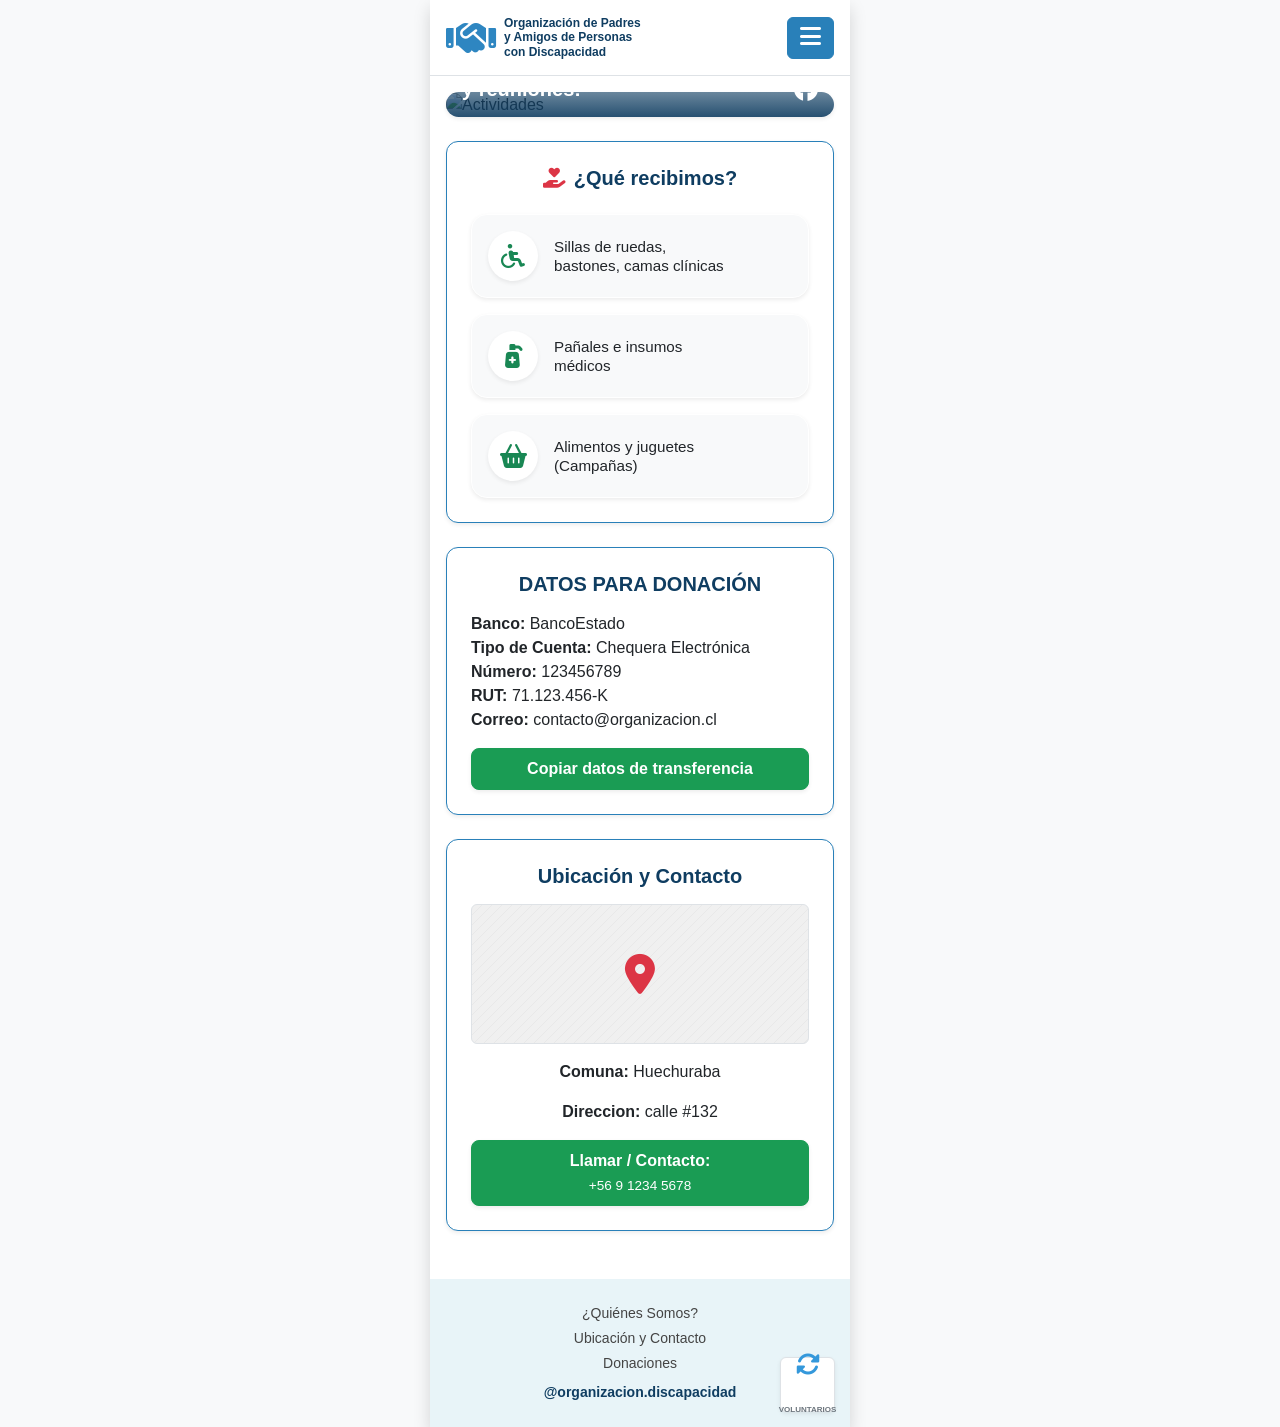
==== Frontend/index.html @ a34d1377 "Estructura base del proyecto: carpetas Frontend y Backend" ====
<!DOCTYPE html>
<html lang="es">
<head>
    <meta charset="UTF-8">
    <meta name="viewport" content="width=device-width, initial-scale=1.0">
    <title>Organización Discapacidad</title>
    <!-- Bootstrap 5 -->
    <link href="https://cdn.jsdelivr.net/npm/bootstrap@5.3.0/dist/css/bootstrap.min.css" rel="stylesheet">
    <!-- FontAwesome para los íconos -->
    <link rel="stylesheet" href="https://cdnjs.cloudflare.com/ajax/libs/font-awesome/6.4.0/css/all.min.css">
    <link rel="stylesheet" href="style.css">
</head>
<body class="bg-light">

    <div class="container-sm mobile-wrapper bg-white shadow p-0 min-vh-100 d-flex flex-column">
        
        <!-- CABECERA -->
        <header class="d-flex justify-content-between align-items-center p-3 border-bottom">
            <div class="d-flex align-items-center gap-2">
                <!-- Ícono temporal simulando el logo -->
                <i class="fa-solid fa-handshake fs-1" style="color: #2e86c1;"></i>
                <h1 class="header-title mb-0">
                    Organización de Padres<br>y Amigos de Personas<br>con Discapacidad
                </h1>
            </div>
            <button class="btn btn-primary menu-btn" type="button" data-bs-toggle="offcanvas" data-bs-target="#menuLateral" aria-controls="menuLateral">
                <i class="fa-solid fa-bars fs-4"></i>
            </button>
        </header>

        <main class="flex-grow-1 p-3">
            
            <!-- SECCIÓN FEED (Simulando el plugin de FB) -->
            <div class="feed-card rounded-4 mb-4 position-relative overflow-hidden shadow-sm" id="seccion-feed">
                <img src="https://images.unsplash.com/photo-1582213782179-e0d53f98f2ca?q=80&w=500&auto=format&fit=crop" alt="Actividades" class="w-100 object-fit-cover" style="height: 180px;">
                <div class="feed-overlay position-absolute bottom-0 w-100 p-3 text-white">
                    <h2 class="h5 fw-bold mb-0">¡Nuestras actividades<br>y reuniones!</h2>
                    <i class="fa-brands fa-facebook fs-4 position-absolute bottom-0 end-0 m-3"></i>
                </div>
            </div>

            <!-- SECCIÓN QUÉ RECIBIMOS -->
            <div class="card custom-border mb-4 shadow-sm" id="seccion-recibimos">
                <div class="card-body p-4">
                    <h2 class="h5 text-center fw-bold custom-text-blue mb-4">
                        <i class="fa-solid fa-hand-holding-heart text-danger me-2"></i>¿Qué recibimos?
                    </h2>
                    
                    <!-- Item 1 -->
                    <div class="donation-item bg-light rounded-4 p-3 mb-3 d-flex align-items-center shadow-sm border border-white">
                        <div class="bg-white rounded-circle d-flex justify-content-center align-items-center shadow-sm me-3 flex-shrink-0" style="width: 50px; height: 50px;">
                            <i class="fa-solid fa-wheelchair text-success fs-4"></i>
                        </div>
                        <p class="mb-0 fw-medium text-dark lh-sm" style="font-size: 0.95rem;">Sillas de ruedas,<br>bastones, camas clínicas</p>
                    </div>
                    
                    <!-- Item 2 -->
                    <div class="donation-item bg-light rounded-4 p-3 mb-3 d-flex align-items-center shadow-sm border border-white">
                        <div class="bg-white rounded-circle d-flex justify-content-center align-items-center shadow-sm me-3 flex-shrink-0" style="width: 50px; height: 50px;">
                            <i class="fa-solid fa-pump-medical text-success fs-4"></i>
                        </div>
                        <p class="mb-0 fw-medium text-dark lh-sm" style="font-size: 0.95rem;">Pañales e insumos<br>médicos</p>
                    </div>
                    
                    <!-- Item 3 -->
                    <div class="donation-item bg-light rounded-4 p-3 d-flex align-items-center shadow-sm border border-white">
                        <div class="bg-white rounded-circle d-flex justify-content-center align-items-center shadow-sm me-3 flex-shrink-0" style="width: 50px; height: 50px;">
                            <i class="fa-solid fa-basket-shopping text-success fs-4"></i>
                        </div>
                        <p class="mb-0 fw-medium text-dark lh-sm" style="font-size: 0.95rem;">Alimentos y juguetes<br>(Campañas)</p>
                    </div>
                </div>
            </div>
            
            <!-- SECCIÓN DATOS PARA DONACIÓN -->
            <div class="card custom-border mb-4 shadow-sm" id="seccion-donacion">
                <div class="card-body p-4">
                    <h2 class="h5 text-center fw-bold custom-text-blue mb-3">DATOS PARA DONACIÓN</h2>
                    <p class="mb-0"><strong>Banco:</strong> BancoEstado</p>
                    <p class="mb-0"><strong>Tipo de Cuenta:</strong> Chequera Electrónica</p>
                    <p class="mb-0"><strong>Número:</strong> 123456789</p>
                    <p class="mb-0"><strong>RUT:</strong> 71.123.456-K</p>
                    <p class="mb-3"><strong>Correo:</strong> contacto@organizacion.cl</p>
                    
                    <button class="btn btn-success w-100 fw-bold rounded-3 shadow-sm py-2">
                        Copiar datos de transferencia<br>
                    </button>
                </div>
            </div>

            <!-- SECCIÓN UBICACIÓN -->
            <div class="card custom-border mb-2 shadow-sm" id="seccion-ubicacion">
                <div class="card-body p-4 text-center">
                    <h2 class="h5 fw-bold custom-text-blue mb-3">Ubicación y Contacto</h2>
                    <!-- Placeholder del Mapa -->
                    <div class="map-container mb-3 position-relative bg-light rounded overflow-hidden border">
                        <i class="fa-solid fa-location-dot text-danger position-absolute top-50 start-50 translate-middle fs-1"></i>
                    </div>
                    <p class="mb-3"><strong>Comuna:</strong> Huechuraba</p>
                    <p class="mb-3"> <strong>Direccion:</strong> calle #132</p>
                    
                    <a href="tel:+56912345678" class="btn btn-success w-100 fw-bold rounded-3 shadow-sm py-2 text-decoration-none text-white">
                        Llamar / Contacto:<br>
                        <span class="fw-normal" style="font-size: 0.85rem;">+56 9 1234 5678</span>
                    </a>
                </div>
            </div>
        </main>

        <!-- FOOTER -->
        <footer class="footer-bg p-4 text-center position-relative mt-4">
            <p class="mb-1 small">¿Quiénes Somos?</p>
            <p class="mb-1 small">Ubicación y Contacto</p>
            <p class="mb-2 small">Donaciones</p>
            <p class="mb-0 fw-bold custom-text-blue small">@organizacion.discapacidad</p>
            
            <!-- Botón de acceso a inventario -->
            <a href="/login" class="admin-access text-decoration-none text-secondary bg-white rounded border shadow-sm" title="Acceso Voluntarios">
                <i class="fa-solid fa-rotate fs-4 mb-1" style="color: #3498db;"></i><br>
                <span style="font-size: 0.5rem; font-weight: bold;">VOLUNTARIOS</span>
            </a>
        </footer>

    </div>

    <!-- Menú Lateral (Offcanvas de Bootstrap) -->
    <div class="offcanvas offcanvas-end" tabindex="-1" id="menuLateral" style="max-width: 300px;">
        <div class="offcanvas-header border-bottom">
            <h5 class="offcanvas-title fw-bold custom-text-blue">Navegación</h5>
            <button type="button" class="btn-close" data-bs-dismiss="offcanvas" aria-label="Cerrar"></button>
        </div>
        <div class="offcanvas-body">
            <div class="list-group list-group-flush fs-5">
                <!-- Agregamos la clase 'enlace-menu' y quitamos el data-bs-dismiss -->
                <a href="#seccion-feed" class="list-group-item list-group-item-action border-0 py-3 enlace-menu">
                    <i class="fa-solid fa-newspaper text-primary me-3"></i>Novedades
                </a>
                <a href="#seccion-recibimos" class="list-group-item list-group-item-action border-0 py-3 enlace-menu">
                    <i class="fa-solid fa-hand-holding-heart text-danger me-3"></i>¿Qué recibimos?
                </a>
                <a href="#seccion-donacion" class="list-group-item list-group-item-action border-0 py-3 enlace-menu">
                    <i class="fa-solid fa-hand-holding-dollar text-success me-3"></i>Donaciones
                </a>
                <a href="#seccion-ubicacion" class="list-group-item list-group-item-action border-0 py-3 enlace-menu">
                    <i class="fa-solid fa-location-dot text-danger me-3"></i>Ubicación y Contacto
                </a>
            </div>
        </div>
    </div>

    <!-- SCRIPT OBLIGATORIO DE BOOTSTRAP -->
    <script src="https://cdn.jsdelivr.net/npm/bootstrap@5.3.0/dist/js/bootstrap.bundle.min.js"></script>

    <!-- Tu script personalizado -->
    <script src="script.js"></script>

</body>
</html>
---- Frontend/style.css ----
html {
    scroll-behavior: smooth;
}

/* Configuración Mobile First */
.mobile-wrapper {
    max-width: 420px; /* Ancho típico de celular */
    margin: 0 auto;
    font-family: 'Segoe UI', Roboto, Helvetica, Arial, sans-serif;
}

/* Colores institucionales según su diseño */
.custom-text-blue { color: #0f3d61; }
.btn-primary { background-color: #2980b9; border-color: #2980b9; }
.btn-success { background-color: #1a9c54; border-color: #1a9c54; }
.btn-success:hover { background-color: #147a42; border-color: #147a42; }

/* Tipografía de la cabecera */
.header-title {
    font-size: 0.75rem;
    font-weight: 700;
    color: #0f3d61;
    line-height: 1.2;
}

/* Bordes curvos azules de las tarjetas */
.custom-border {
    border: 1.5px solid #2980b9;
    border-radius: 12px;
}

/* Sección FEED */
.feed-overlay {
    background: linear-gradient(to top, rgba(15, 61, 97, 0.9) 0%, rgba(15, 61, 97, 0) 100%);
}

/* Placeholder del mapa */
.map-container {
    height: 140px;
    background-image: url('data:image/svg+xml;utf8,<svg xmlns="http://www.w3.org/2000/svg" width="10" height="10"><rect width="10" height="10" fill="%23f0f0f0"/><path d="M0 10 L10 0" stroke="%23e0e0e0" stroke-width="0.5"/></svg>');
}

/* Fondo del footer */
.footer-bg {
    background-color: #e8f4f8; /* Azul muy clarito */
    color: #444;
}

/* Botón flotante para voluntarios en el footer */
.admin-access {
    position: absolute;
    bottom: 15px;
    right: 15px;
    width: 55px;
    height: 55px;
    display: flex;
    flex-direction: column;
    justify-content: center;
    align-items: center;
    transition: transform 0.2s;
}
.admin-access:hover {
    transform: scale(1.05);
}

/* Estilo minimalista e interactivo para la lista de donaciones */
.donation-item {
    transition: transform 0.2s ease, box-shadow 0.2s ease;
}

.donation-item:hover {
    transform: translateY(-3px);
    box-shadow: 0 0.5rem 1rem rgba(0,0,0,0.1) !important;
}
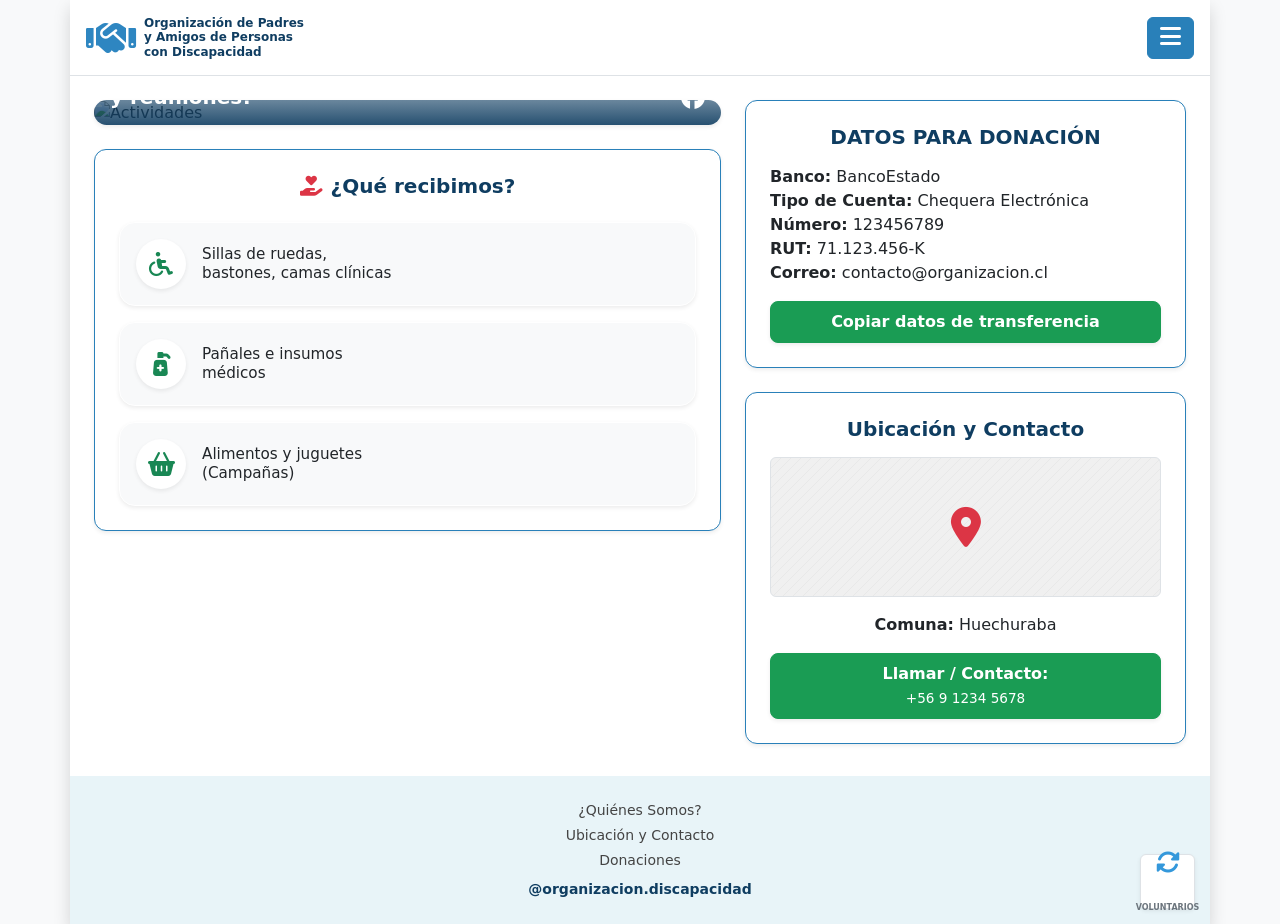
==== commit 5f0e6978: "Vista desde PC" ====
--- a/Frontend/index.html
+++ b/Frontend/index.html
@@ -12,109 +12,119 @@
 </head>
 <body class="bg-light">
 
-    <div class="container-sm mobile-wrapper bg-white shadow p-0 min-vh-100 d-flex flex-column">
+    <!-- Cambiamos "mobile-wrapper" por "desktop-wrapper" para que crezca en PC -->
+    <div class="container desktop-wrapper bg-white shadow p-0 min-vh-100 d-flex flex-column">
         
-        <!-- CABECERA -->
+        <!-- CABECERA ORIGINAL -->
         <header class="d-flex justify-content-between align-items-center p-3 border-bottom">
             <div class="d-flex align-items-center gap-2">
-                <!-- Ícono temporal simulando el logo -->
                 <i class="fa-solid fa-handshake fs-1" style="color: #2e86c1;"></i>
                 <h1 class="header-title mb-0">
                     Organización de Padres<br>y Amigos de Personas<br>con Discapacidad
                 </h1>
             </div>
+            <!-- Menú hamburguesa original -->
             <button class="btn btn-primary menu-btn" type="button" data-bs-toggle="offcanvas" data-bs-target="#menuLateral" aria-controls="menuLateral">
                 <i class="fa-solid fa-bars fs-4"></i>
             </button>
         </header>
 
-        <main class="flex-grow-1 p-3">
+        <main class="flex-grow-1 p-4">
             
-            <!-- SECCIÓN FEED (Simulando el plugin de FB) -->
-            <div class="feed-card rounded-4 mb-4 position-relative overflow-hidden shadow-sm" id="seccion-feed">
-                <img src="https://images.unsplash.com/photo-1582213782179-e0d53f98f2ca?q=80&w=500&auto=format&fit=crop" alt="Actividades" class="w-100 object-fit-cover" style="height: 180px;">
-                <div class="feed-overlay position-absolute bottom-0 w-100 p-3 text-white">
-                    <h2 class="h5 fw-bold mb-0">¡Nuestras actividades<br>y reuniones!</h2>
-                    <i class="fa-brands fa-facebook fs-4 position-absolute bottom-0 end-0 m-3"></i>
-                </div>
-            </div>
+            <!-- GRILLA RESPONSIVA: En PC se divide, en celular se apila -->
+            <div class="row g-4">
+                
+                <!-- COLUMNA IZQUIERDA (Ocupa más espacio en PC) -->
+                <div class="col-lg-7">
+                    
+                    <!-- SECCIÓN FEED ORIGINAL -->
+                    <div class="feed-card rounded-4 mb-4 position-relative overflow-hidden shadow-sm" id="seccion-feed">
+                        <!-- Imagen un poco más alta para PC -->
+                        <img src="https://images.unsplash.com/photo-1582213782179-e0d53f98f2ca?q=80&w=800&auto=format&fit=crop" alt="Actividades" class="w-100 object-fit-cover" style="height: 250px;">
+                        <div class="feed-overlay position-absolute bottom-0 w-100 p-3 text-white">
+                            <h2 class="h5 fw-bold mb-0">¡Nuestras actividades<br>y reuniones!</h2>
+                            <i class="fa-brands fa-facebook fs-4 position-absolute bottom-0 end-0 m-3"></i>
+                        </div>
+                    </div>
 
-            <!-- SECCIÓN QUÉ RECIBIMOS -->
-            <div class="card custom-border mb-4 shadow-sm" id="seccion-recibimos">
-                <div class="card-body p-4">
-                    <h2 class="h5 text-center fw-bold custom-text-blue mb-4">
-                        <i class="fa-solid fa-hand-holding-heart text-danger me-2"></i>¿Qué recibimos?
-                    </h2>
+                    <!-- SECCIÓN QUÉ RECIBIMOS ORIGINAL -->
+                    <div class="card custom-border mb-4 shadow-sm" id="seccion-recibimos">
+                        <div class="card-body p-4">
+                            <h2 class="h5 text-center fw-bold custom-text-blue mb-4">
+                                <i class="fa-solid fa-hand-holding-heart text-danger me-2"></i>¿Qué recibimos?
+                            </h2>
+                            
+                            <!-- Items originales -->
+                            <div class="donation-item bg-light rounded-4 p-3 mb-3 d-flex align-items-center shadow-sm border border-white">
+                                <div class="bg-white rounded-circle d-flex justify-content-center align-items-center shadow-sm me-3 flex-shrink-0" style="width: 50px; height: 50px;">
+                                    <i class="fa-solid fa-wheelchair text-success fs-4"></i>
+                                </div>
+                                <p class="mb-0 fw-medium text-dark lh-sm" style="font-size: 0.95rem;">Sillas de ruedas,<br>bastones, camas clínicas</p>
+                            </div>
+                            
+                            <div class="donation-item bg-light rounded-4 p-3 mb-3 d-flex align-items-center shadow-sm border border-white">
+                                <div class="bg-white rounded-circle d-flex justify-content-center align-items-center shadow-sm me-3 flex-shrink-0" style="width: 50px; height: 50px;">
+                                    <i class="fa-solid fa-pump-medical text-success fs-4"></i>
+                                </div>
+                                <p class="mb-0 fw-medium text-dark lh-sm" style="font-size: 0.95rem;">Pañales e insumos<br>médicos</p>
+                            </div>
+                            
+                            <div class="donation-item bg-light rounded-4 p-3 d-flex align-items-center shadow-sm border border-white">
+                                <div class="bg-white rounded-circle d-flex justify-content-center align-items-center shadow-sm me-3 flex-shrink-0" style="width: 50px; height: 50px;">
+                                    <i class="fa-solid fa-basket-shopping text-success fs-4"></i>
+                                </div>
+                                <p class="mb-0 fw-medium text-dark lh-sm" style="font-size: 0.95rem;">Alimentos y juguetes<br>(Campañas)</p>
+                            </div>
+                        </div>
+                    </div>
+                </div> <!-- FIN COLUMNA IZQUIERDA -->
+
+                <!-- COLUMNA DERECHA (Ocupa menos espacio en PC) -->
+                <div class="col-lg-5">
                     
-                    <!-- Item 1 -->
-                    <div class="donation-item bg-light rounded-4 p-3 mb-3 d-flex align-items-center shadow-sm border border-white">
-                        <div class="bg-white rounded-circle d-flex justify-content-center align-items-center shadow-sm me-3 flex-shrink-0" style="width: 50px; height: 50px;">
-                            <i class="fa-solid fa-wheelchair text-success fs-4"></i>
+                    <!-- SECCIÓN DATOS PARA DONACIÓN ORIGINAL -->
+                    <div class="card custom-border mb-4 shadow-sm" id="seccion-donacion">
+                        <div class="card-body p-4">
+                            <h2 class="h5 text-center fw-bold custom-text-blue mb-3">DATOS PARA DONACIÓN</h2>
+                            <p class="mb-0"><strong>Banco:</strong> BancoEstado</p>
+                            <p class="mb-0"><strong>Tipo de Cuenta:</strong> Chequera Electrónica</p>
+                            <p class="mb-0"><strong>Número:</strong> 123456789</p>
+                            <p class="mb-0"><strong>RUT:</strong> 71.123.456-K</p>
+                            <p class="mb-3"><strong>Correo:</strong> contacto@organizacion.cl</p>
+                            
+                            <button class="btn btn-success w-100 fw-bold rounded-3 shadow-sm py-2">
+                                Copiar datos de transferencia<br>
+                            </button>
                         </div>
-                        <p class="mb-0 fw-medium text-dark lh-sm" style="font-size: 0.95rem;">Sillas de ruedas,<br>bastones, camas clínicas</p>
                     </div>
-                    
-                    <!-- Item 2 -->
-                    <div class="donation-item bg-light rounded-4 p-3 mb-3 d-flex align-items-center shadow-sm border border-white">
-                        <div class="bg-white rounded-circle d-flex justify-content-center align-items-center shadow-sm me-3 flex-shrink-0" style="width: 50px; height: 50px;">
-                            <i class="fa-solid fa-pump-medical text-success fs-4"></i>
+
+                    <!-- SECCIÓN UBICACIÓN ORIGINAL -->
+                    <div class="card custom-border mb-2 shadow-sm" id="seccion-ubicacion">
+                        <div class="card-body p-4 text-center">
+                            <h2 class="h5 fw-bold custom-text-blue mb-3">Ubicación y Contacto</h2>
+                            <div class="map-container mb-3 position-relative bg-light rounded overflow-hidden border">
+                                <i class="fa-solid fa-location-dot text-danger position-absolute top-50 start-50 translate-middle fs-1"></i>
+                            </div>
+                            <p class="mb-3"><strong>Comuna:</strong> Huechuraba</p>
+                            
+                            <a href="tel:+56912345678" class="btn btn-success w-100 fw-bold rounded-3 shadow-sm py-2 text-decoration-none text-white">
+                                Llamar / Contacto:<br>
+                                <span class="fw-normal" style="font-size: 0.85rem;">+56 9 1234 5678</span>
+                            </a>
                         </div>
-                        <p class="mb-0 fw-medium text-dark lh-sm" style="font-size: 0.95rem;">Pañales e insumos<br>médicos</p>
                     </div>
-                    
-                    <!-- Item 3 -->
-                    <div class="donation-item bg-light rounded-4 p-3 d-flex align-items-center shadow-sm border border-white">
-                        <div class="bg-white rounded-circle d-flex justify-content-center align-items-center shadow-sm me-3 flex-shrink-0" style="width: 50px; height: 50px;">
-                            <i class="fa-solid fa-basket-shopping text-success fs-4"></i>
-                        </div>
-                        <p class="mb-0 fw-medium text-dark lh-sm" style="font-size: 0.95rem;">Alimentos y juguetes<br>(Campañas)</p>
-                    </div>
-                </div>
-            </div>
-            
-            <!-- SECCIÓN DATOS PARA DONACIÓN -->
-            <div class="card custom-border mb-4 shadow-sm" id="seccion-donacion">
-                <div class="card-body p-4">
-                    <h2 class="h5 text-center fw-bold custom-text-blue mb-3">DATOS PARA DONACIÓN</h2>
-                    <p class="mb-0"><strong>Banco:</strong> BancoEstado</p>
-                    <p class="mb-0"><strong>Tipo de Cuenta:</strong> Chequera Electrónica</p>
-                    <p class="mb-0"><strong>Número:</strong> 123456789</p>
-                    <p class="mb-0"><strong>RUT:</strong> 71.123.456-K</p>
-                    <p class="mb-3"><strong>Correo:</strong> contacto@organizacion.cl</p>
-                    
-                    <button class="btn btn-success w-100 fw-bold rounded-3 shadow-sm py-2">
-                        Copiar datos de transferencia<br>
-                    </button>
-                </div>
-            </div>
+                </div> <!-- FIN COLUMNA DERECHA -->
 
-            <!-- SECCIÓN UBICACIÓN -->
-            <div class="card custom-border mb-2 shadow-sm" id="seccion-ubicacion">
-                <div class="card-body p-4 text-center">
-                    <h2 class="h5 fw-bold custom-text-blue mb-3">Ubicación y Contacto</h2>
-                    <!-- Placeholder del Mapa -->
-                    <div class="map-container mb-3 position-relative bg-light rounded overflow-hidden border">
-                        <i class="fa-solid fa-location-dot text-danger position-absolute top-50 start-50 translate-middle fs-1"></i>
-                    </div>
-                    <p class="mb-3"><strong>Comuna:</strong> Huechuraba</p>
-                    <p class="mb-3"> <strong>Direccion:</strong> calle #132</p>
-                    
-                    <a href="tel:+56912345678" class="btn btn-success w-100 fw-bold rounded-3 shadow-sm py-2 text-decoration-none text-white">
-                        Llamar / Contacto:<br>
-                        <span class="fw-normal" style="font-size: 0.85rem;">+56 9 1234 5678</span>
-                    </a>
-                </div>
-            </div>
+            </div> <!-- FIN GRILLA -->
         </main>
 
-        <!-- FOOTER -->
-        <footer class="footer-bg p-4 text-center position-relative mt-4">
+        <!-- FOOTER ORIGINAL -->
+        <footer class="footer-bg p-4 text-center position-relative mt-auto">
             <p class="mb-1 small">¿Quiénes Somos?</p>
             <p class="mb-1 small">Ubicación y Contacto</p>
             <p class="mb-2 small">Donaciones</p>
             <p class="mb-0 fw-bold custom-text-blue small">@organizacion.discapacidad</p>
             
-            <!-- Botón de acceso a inventario -->
             <a href="/login" class="admin-access text-decoration-none text-secondary bg-white rounded border shadow-sm" title="Acceso Voluntarios">
                 <i class="fa-solid fa-rotate fs-4 mb-1" style="color: #3498db;"></i><br>
                 <span style="font-size: 0.5rem; font-weight: bold;">VOLUNTARIOS</span>
@@ -123,7 +133,7 @@
 
     </div>
 
-    <!-- Menú Lateral (Offcanvas de Bootstrap) -->
+    <!-- Menú Lateral Original (Offcanvas) -->
     <div class="offcanvas offcanvas-end" tabindex="-1" id="menuLateral" style="max-width: 300px;">
         <div class="offcanvas-header border-bottom">
             <h5 class="offcanvas-title fw-bold custom-text-blue">Navegación</h5>
@@ -131,7 +141,6 @@
         </div>
         <div class="offcanvas-body">
             <div class="list-group list-group-flush fs-5">
-                <!-- Agregamos la clase 'enlace-menu' y quitamos el data-bs-dismiss -->
                 <a href="#seccion-feed" class="list-group-item list-group-item-action border-0 py-3 enlace-menu">
                     <i class="fa-solid fa-newspaper text-primary me-3"></i>Novedades
                 </a>
@@ -150,8 +159,6 @@
 
     <!-- SCRIPT OBLIGATORIO DE BOOTSTRAP -->
     <script src="https://cdn.jsdelivr.net/npm/bootstrap@5.3.0/dist/js/bootstrap.bundle.min.js"></script>
-
-    <!-- Tu script personalizado -->
     <script src="script.js"></script>
 
 </body>
--- a/Frontend/style.css
+++ b/Frontend/style.css
@@ -2,12 +2,6 @@
     scroll-behavior: smooth;
 }
 
-/* Configuración Mobile First */
-.mobile-wrapper {
-    max-width: 420px; /* Ancho típico de celular */
-    margin: 0 auto;
-    font-family: 'Segoe UI', Roboto, Helvetica, Arial, sans-serif;
-}
 
 /* Colores institucionales según su diseño */
 .custom-text-blue { color: #0f3d61; }
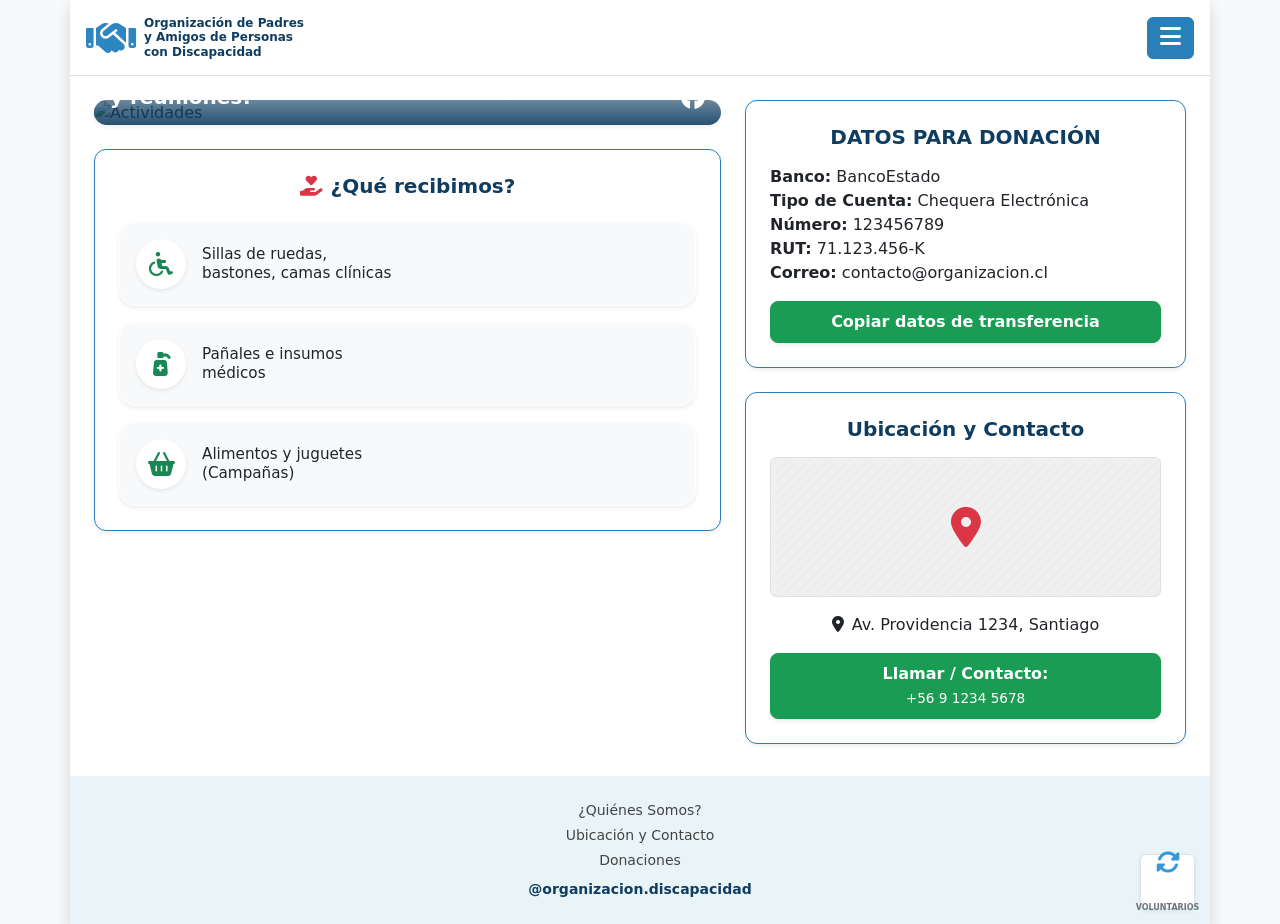
==== commit 132e3f51: "Cambio estilo en direccion" ====
--- a/Frontend/index.html
+++ b/Frontend/index.html
@@ -105,7 +105,7 @@
                             <div class="map-container mb-3 position-relative bg-light rounded overflow-hidden border">
                                 <i class="fa-solid fa-location-dot text-danger position-absolute top-50 start-50 translate-middle fs-1"></i>
                             </div>
-                            <p class="mb-3"><strong>Comuna:</strong> Huechuraba</p>
+                            <p class="mb-3"><i class="fa-solid fa-location-dot me-2"></i>Av. Providencia 1234, Santiago</p>
                             
                             <a href="tel:+56912345678" class="btn btn-success w-100 fw-bold rounded-3 shadow-sm py-2 text-decoration-none text-white">
                                 Llamar / Contacto:<br>
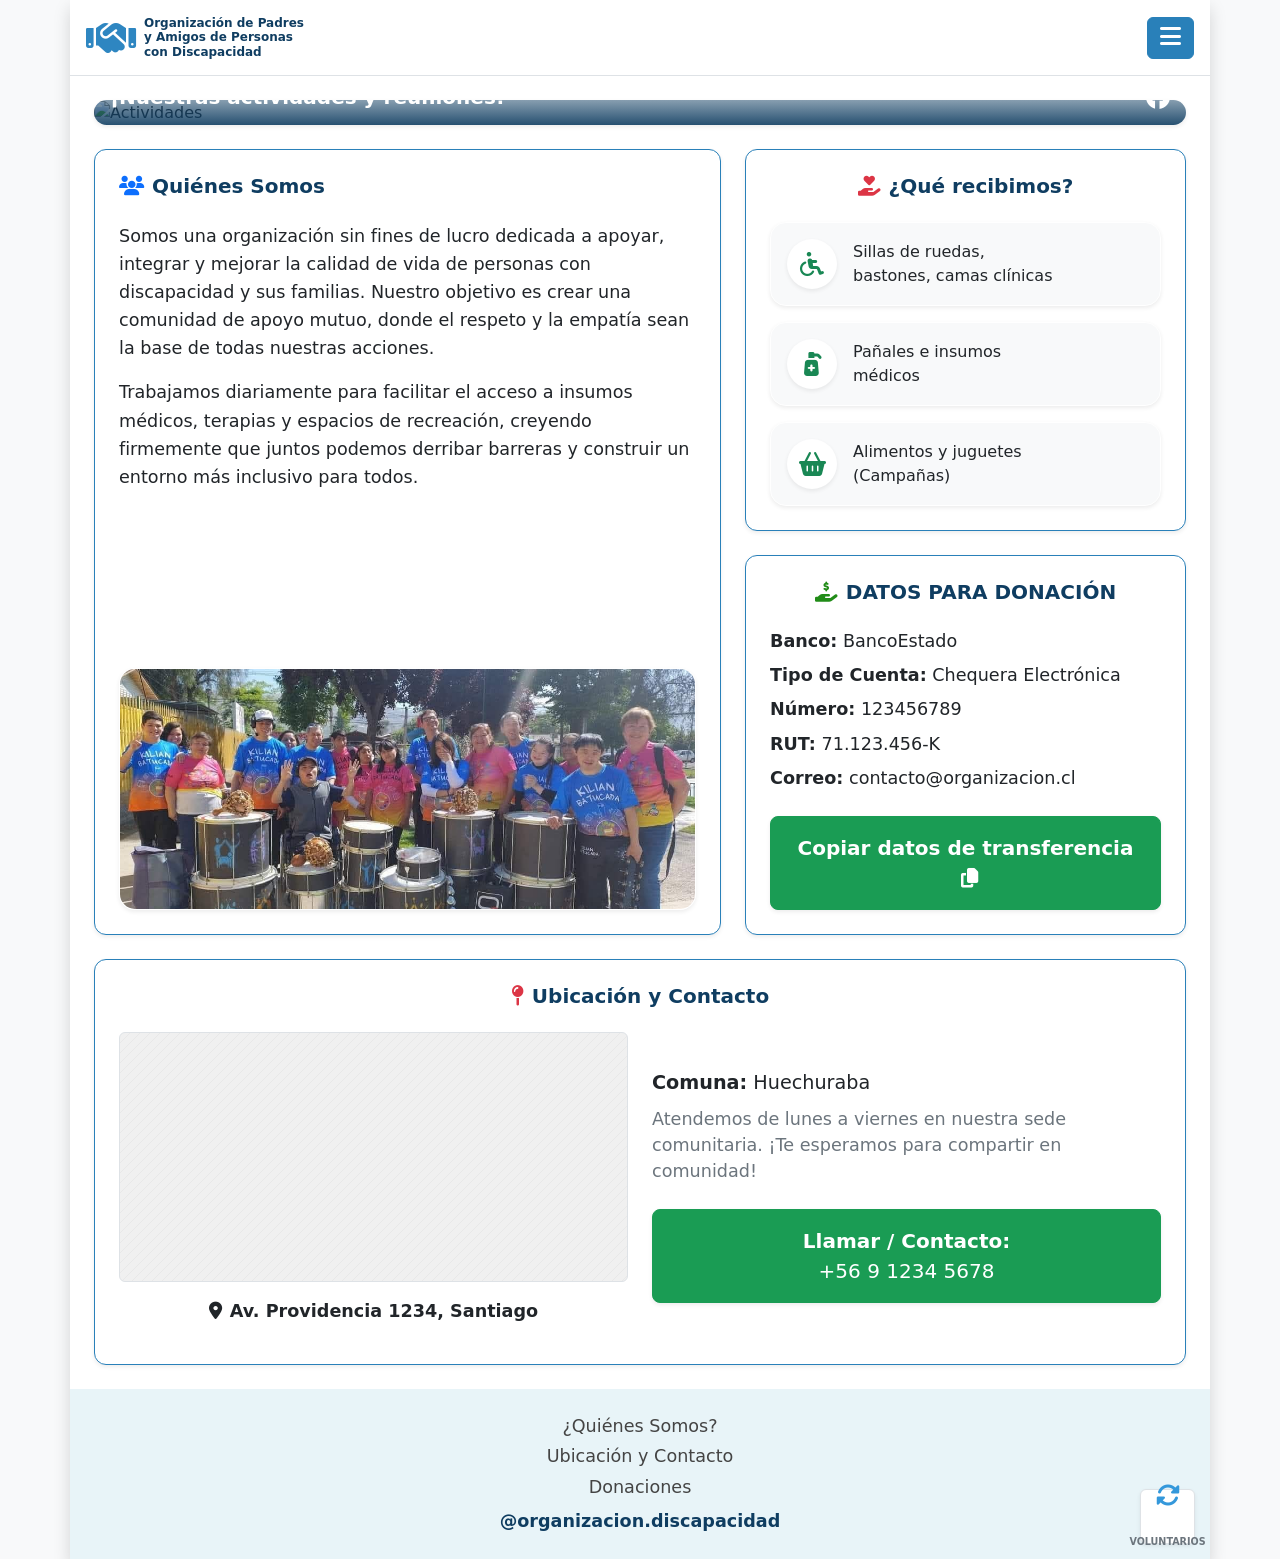
==== commit 1b8887fd: "Reorganizacion de landing, mapa y seccion quienes somos" ====
--- a/Frontend/index.html
+++ b/Frontend/index.html
@@ -6,14 +6,14 @@
     <title>Organización Discapacidad</title>
     <!-- Bootstrap 5 -->
     <link href="https://cdn.jsdelivr.net/npm/bootstrap@5.3.0/dist/css/bootstrap.min.css" rel="stylesheet">
-    <!-- FontAwesome para los íconos -->
+    <!-- FontAwesome -->
     <link rel="stylesheet" href="https://cdnjs.cloudflare.com/ajax/libs/font-awesome/6.4.0/css/all.min.css">
     <link rel="stylesheet" href="style.css">
 </head>
 <body class="bg-light">
 
-    <!-- Cambiamos "mobile-wrapper" por "desktop-wrapper" para que crezca en PC -->
-    <div class="container desktop-wrapper bg-white shadow p-0 min-vh-100 d-flex flex-column">
+    <!-- Contenedor principal sin restricciones de zoom extrañas -->
+    <div class="container bg-white shadow p-0 min-vh-100 d-flex flex-column">
         
         <!-- CABECERA ORIGINAL -->
         <header class="d-flex justify-content-between align-items-center p-3 border-bottom">
@@ -23,143 +23,168 @@
                     Organización de Padres<br>y Amigos de Personas<br>con Discapacidad
                 </h1>
             </div>
-            <!-- Menú hamburguesa original -->
-            <button class="btn btn-primary menu-btn" type="button" data-bs-toggle="offcanvas" data-bs-target="#menuLateral" aria-controls="menuLateral">
+            <button class="btn btn-primary menu-btn" type="button" data-bs-toggle="offcanvas" data-bs-target="#menuLateral">
                 <i class="fa-solid fa-bars fs-4"></i>
             </button>
         </header>
 
         <main class="flex-grow-1 p-4">
-            
-            <!-- GRILLA RESPONSIVA: En PC se divide, en celular se apila -->
+            <!-- INICIO DE LA NUEVA GRILLA -->
             <div class="row g-4">
                 
-                <!-- COLUMNA IZQUIERDA (Ocupa más espacio en PC) -->
-                <div class="col-lg-7">
-                    
-                    <!-- SECCIÓN FEED ORIGINAL -->
-                    <div class="feed-card rounded-4 mb-4 position-relative overflow-hidden shadow-sm" id="seccion-feed">
-                        <!-- Imagen un poco más alta para PC -->
-                        <img src="https://images.unsplash.com/photo-1582213782179-e0d53f98f2ca?q=80&w=800&auto=format&fit=crop" alt="Actividades" class="w-100 object-fit-cover" style="height: 250px;">
+                <!-- 1. NOTICIAS (Arriba, ancho completo: 12 columnas) -->
+                <div class="col-12">
+                    <div class="feed-card rounded-4 position-relative overflow-hidden shadow-sm" id="seccion-feed">
+                        <img src="https://images.unsplash.com/photo-1582213782179-e0d53f98f2ca?q=80&w=1200&auto=format&fit=crop" alt="Actividades" class="w-100 object-fit-cover" style="height: 300px;">
                         <div class="feed-overlay position-absolute bottom-0 w-100 p-3 text-white">
-                            <h2 class="h5 fw-bold mb-0">¡Nuestras actividades<br>y reuniones!</h2>
+                            <h2 class="h5 fw-bold mb-0">¡Nuestras actividades y reuniones!</h2>
                             <i class="fa-brands fa-facebook fs-4 position-absolute bottom-0 end-0 m-3"></i>
                         </div>
                     </div>
+                </div>
 
-                    <!-- SECCIÓN QUÉ RECIBIMOS ORIGINAL -->
-                    <div class="card custom-border mb-4 shadow-sm" id="seccion-recibimos">
-                        <div class="card-body p-4">
-                            <h2 class="h5 text-center fw-bold custom-text-blue mb-4">
-                                <i class="fa-solid fa-hand-holding-heart text-danger me-2"></i>¿Qué recibimos?
+                <!-- 2. QUIÉNES SOMOS (Izquierda: 7 columnas) -->
+                <div class="col-lg-7">
+                    <div class="card custom-border shadow-sm h-100" id="seccion-quienes-somos">
+                        <div class="card-body p-4 d-flex flex-column">
+                            <h2 class="h5 fw-bold custom-text-blue mb-4">
+                                <i class="fa-solid fa-users text-primary me-2"></i>Quiénes Somos
                             </h2>
+                            <p class="mb-3" style="font-size: 1.1rem; line-height: 1.6;">
+                                Somos una organización sin fines de lucro dedicada a apoyar, integrar y mejorar la calidad de vida de personas con discapacidad y sus familias. Nuestro objetivo es crear una comunidad de apoyo mutuo, donde el respeto y la empatía sean la base de todas nuestras acciones.
+                            </p>
+                            <p class="mb-4" style="font-size: 1.1rem; line-height: 1.6;">
+                                Trabajamos diariamente para facilitar el acceso a insumos médicos, terapias y espacios de recreación, creyendo firmemente que juntos podemos derribar barreras y construir un entorno más inclusivo para todos.
+                            </p>
                             
-                            <!-- Items originales -->
-                            <div class="donation-item bg-light rounded-4 p-3 mb-3 d-flex align-items-center shadow-sm border border-white">
-                                <div class="bg-white rounded-circle d-flex justify-content-center align-items-center shadow-sm me-3 flex-shrink-0" style="width: 50px; height: 50px;">
-                                    <i class="fa-solid fa-wheelchair text-success fs-4"></i>
-                                </div>
-                                <p class="mb-0 fw-medium text-dark lh-sm" style="font-size: 0.95rem;">Sillas de ruedas,<br>bastones, camas clínicas</p>
-                            </div>
-                            
-                            <div class="donation-item bg-light rounded-4 p-3 mb-3 d-flex align-items-center shadow-sm border border-white">
-                                <div class="bg-white rounded-circle d-flex justify-content-center align-items-center shadow-sm me-3 flex-shrink-0" style="width: 50px; height: 50px;">
-                                    <i class="fa-solid fa-pump-medical text-success fs-4"></i>
-                                </div>
-                                <p class="mb-0 fw-medium text-dark lh-sm" style="font-size: 0.95rem;">Pañales e insumos<br>médicos</p>
-                            </div>
-                            
-                            <div class="donation-item bg-light rounded-4 p-3 d-flex align-items-center shadow-sm border border-white">
-                                <div class="bg-white rounded-circle d-flex justify-content-center align-items-center shadow-sm me-3 flex-shrink-0" style="width: 50px; height: 50px;">
-                                    <i class="fa-solid fa-basket-shopping text-success fs-4"></i>
-                                </div>
-                                <p class="mb-0 fw-medium text-dark lh-sm" style="font-size: 0.95rem;">Alimentos y juguetes<br>(Campañas)</p>
+                            <!-- IMAGEN DE RELLENO (Empujada hacia abajo automáticamente) -->
+                            <div class="mt-auto rounded-4 overflow-hidden shadow-sm border border-white">
+                                <img src="img/comunidad.jpg" alt="Nuestra Comunidad" class="w-100 object-fit-cover" style="height: 240px;">
                             </div>
                         </div>
                     </div>
-                </div> <!-- FIN COLUMNA IZQUIERDA -->
+                </div>
 
-                <!-- COLUMNA DERECHA (Ocupa menos espacio en PC) -->
+                <!-- 3. COLUMNA DERECHA (5 columnas): Agrupa Qué Recibimos y Donación -->
                 <div class="col-lg-5">
-                    
-                    <!-- SECCIÓN DATOS PARA DONACIÓN ORIGINAL -->
-                    <div class="card custom-border mb-4 shadow-sm" id="seccion-donacion">
+                    <div class="row g-4">
+                        
+                        <!-- QUÉ RECIBIMOS -->
+                        <div class="col-12">
+                            <div class="card custom-border shadow-sm" id="seccion-recibimos">
+                                <div class="card-body p-4">
+                                    <h2 class="h5 text-center fw-bold custom-text-blue mb-4">
+                                        <i class="fa-solid fa-hand-holding-heart text-danger me-2"></i>¿Qué recibimos?
+                                    </h2>
+                                    <div class="donation-item bg-light rounded-4 p-3 mb-3 d-flex align-items-center shadow-sm border border-white">
+                                        <div class="bg-white rounded-circle d-flex justify-content-center align-items-center shadow-sm me-3 flex-shrink-0" style="width: 50px; height: 50px;">
+                                            <i class="fa-solid fa-wheelchair text-success fs-4"></i>
+                                        </div>
+                                        <p class="mb-0 fw-medium text-dark">Sillas de ruedas,<br>bastones, camas clínicas</p>
+                                    </div>
+                                    <div class="donation-item bg-light rounded-4 p-3 mb-3 d-flex align-items-center shadow-sm border border-white">
+                                        <div class="bg-white rounded-circle d-flex justify-content-center align-items-center shadow-sm me-3 flex-shrink-0" style="width: 50px; height: 50px;">
+                                            <i class="fa-solid fa-pump-medical text-success fs-4"></i>
+                                        </div>
+                                        <p class="mb-0 fw-medium text-dark">Pañales e insumos<br>médicos</p>
+                                    </div>
+                                    <div class="donation-item bg-light rounded-4 p-3 d-flex align-items-center shadow-sm border border-white">
+                                        <div class="bg-white rounded-circle d-flex justify-content-center align-items-center shadow-sm me-3 flex-shrink-0" style="width: 50px; height: 50px;">
+                                            <i class="fa-solid fa-basket-shopping text-success fs-4"></i>
+                                        </div>
+                                        <p class="mb-0 fw-medium text-dark">Alimentos y juguetes<br>(Campañas)</p>
+                                    </div>
+                                </div>
+                            </div>
+                        </div>
+
+                        <!-- DATOS PARA DONACIÓN -->
+                        <div class="col-12">
+                            <div class="card custom-border shadow-sm" id="seccion-donacion">
+                                <div class="card-body p-4">
+                                    <h2 class="h5 text-center fw-bold custom-text-blue mb-4"><i class="fa-solid fa-hand-holding-dollar me-2" style="color: rgb(33, 140, 24);"></i>DATOS PARA DONACIÓN</h2>
+                                    <p class="mb-2" style="font-size: 1.1rem;"><strong>Banco:</strong> BancoEstado</p>
+                                    <p class="mb-2" style="font-size: 1.1rem;"><strong>Tipo de Cuenta:</strong> Chequera Electrónica</p>
+                                    <p class="mb-2" style="font-size: 1.1rem;"><strong>Número:</strong> 123456789</p>
+                                    <p class="mb-2" style="font-size: 1.1rem;"><strong>RUT:</strong> 71.123.456-K</p>
+                                    <p class="mb-4" style="font-size: 1.1rem;"><strong>Correo:</strong> contacto@organizacion.cl</p>
+                                    <button class="btn btn-success w-100 fw-bold rounded-3 shadow-sm py-3 fs-5">
+                                        Copiar datos de transferencia <i class="fa-solid fa-copy ms-2"></i>
+                                    </button>
+                                </div>
+                            </div>
+                        </div>
+
+                    </div>
+                </div> <!-- FIN COLUMNA DERECHA -->
+
+                <!-- 4. UBICACIÓN (Abajo, ancho completo: 12 columnas) -->
+                <div class="col-12">
+                    <div class="card custom-border shadow-sm" id="seccion-ubicacion">
                         <div class="card-body p-4">
-                            <h2 class="h5 text-center fw-bold custom-text-blue mb-3">DATOS PARA DONACIÓN</h2>
-                            <p class="mb-0"><strong>Banco:</strong> BancoEstado</p>
-                            <p class="mb-0"><strong>Tipo de Cuenta:</strong> Chequera Electrónica</p>
-                            <p class="mb-0"><strong>Número:</strong> 123456789</p>
-                            <p class="mb-0"><strong>RUT:</strong> 71.123.456-K</p>
-                            <p class="mb-3"><strong>Correo:</strong> contacto@organizacion.cl</p>
-                            
-                            <button class="btn btn-success w-100 fw-bold rounded-3 shadow-sm py-2">
-                                Copiar datos de transferencia<br>
-                            </button>
+                            <h2 class="h5 fw-bold custom-text-blue mb-4 text-center"><i class="fa-solid fa-map-pin text-danger me-2"></i>Ubicación y Contacto</h2>
+                            <div class="row align-items-center g-4">
+                                <div class="col-md-6">  
+                                    <div class="map-container position-relative bg-light rounded overflow-hidden border" style="height: 250px;">
+                                        <iframe src="https://www.google.com/maps/embed?pb=!1m18!1m12!1m3!1d3327.937851291904!2d-70.72844762496185!3d-33.47696879886964!2m3!1f0!2f0!3f0!3m2!1i1024!2i768!4f13.1!3m3!1m2!1s0x9662c367ab49d769%3A0xe90776ea7bbee435!2sWagner%201114%2C%209291541%20Maip%C3%BA%2C%20Regi%C3%B3n%20Metropolitana!5e0!3m2!1ses-419!2scl!4v1792526728980!5m2!1ses-419!2scl"
+                                            width="600" 
+                                            height="450" 
+                                            style="border:0;" 
+                                            allowfullscreen="" 
+                                            loading="lazy" 
+                                            referrerpolicy="strict-origin-when-cross-origin">
+                                        </iframe>
+                                    </div>
+                                    <p class="text-center mt-3 fw-bold" style="font-size: 1.1rem;"><i class="fa-solid fa-location-dot me-2"></i>Av. Providencia 1234, Santiago</p>
+                                </div>
+                                <div class="col-md-6 text-center text-md-start">
+                                    <p class="mb-2" style="font-size: 1.2rem;"><strong>Comuna:</strong> Huechuraba</p>
+                                    <p class="mb-4 text-secondary" style="font-size: 1.1rem;">Atendemos de lunes a viernes en nuestra sede comunitaria. ¡Te esperamos para compartir en comunidad!</p>
+                                    <a href="tel:+56912345678" class="btn btn-success fw-bold rounded-3 shadow-sm py-3 px-4 text-decoration-none text-white w-100 fs-5">
+                                        Llamar / Contacto:<br><span class="fw-normal">+56 9 1234 5678</span>
+                                    </a>
+                                </div>
+                            </div>
                         </div>
                     </div>
-
-                    <!-- SECCIÓN UBICACIÓN ORIGINAL -->
-                    <div class="card custom-border mb-2 shadow-sm" id="seccion-ubicacion">
-                        <div class="card-body p-4 text-center">
-                            <h2 class="h5 fw-bold custom-text-blue mb-3">Ubicación y Contacto</h2>
-                            <div class="map-container mb-3 position-relative bg-light rounded overflow-hidden border">
-                                <i class="fa-solid fa-location-dot text-danger position-absolute top-50 start-50 translate-middle fs-1"></i>
-                            </div>
-                            <p class="mb-3"><i class="fa-solid fa-location-dot me-2"></i>Av. Providencia 1234, Santiago</p>
-                            
-                            <a href="tel:+56912345678" class="btn btn-success w-100 fw-bold rounded-3 shadow-sm py-2 text-decoration-none text-white">
-                                Llamar / Contacto:<br>
-                                <span class="fw-normal" style="font-size: 0.85rem;">+56 9 1234 5678</span>
-                            </a>
-                        </div>
-                    </div>
-                </div> <!-- FIN COLUMNA DERECHA -->
+                </div>
 
             </div> <!-- FIN GRILLA -->
         </main>
 
         <!-- FOOTER ORIGINAL -->
         <footer class="footer-bg p-4 text-center position-relative mt-auto">
-            <p class="mb-1 small">¿Quiénes Somos?</p>
-            <p class="mb-1 small">Ubicación y Contacto</p>
-            <p class="mb-2 small">Donaciones</p>
-            <p class="mb-0 fw-bold custom-text-blue small">@organizacion.discapacidad</p>
+            <p class="mb-1" style="font-size: 1.1rem;">¿Quiénes Somos?</p>
+            <p class="mb-1" style="font-size: 1.1rem;">Ubicación y Contacto</p>
+            <p class="mb-2" style="font-size: 1.1rem;">Donaciones</p>
+            <p class="mb-0 fw-bold custom-text-blue" style="font-size: 1.1rem;">@organizacion.discapacidad</p>
             
             <a href="/login" class="admin-access text-decoration-none text-secondary bg-white rounded border shadow-sm" title="Acceso Voluntarios">
                 <i class="fa-solid fa-rotate fs-4 mb-1" style="color: #3498db;"></i><br>
-                <span style="font-size: 0.5rem; font-weight: bold;">VOLUNTARIOS</span>
+                <span style="font-size: 0.6rem; font-weight: bold;">VOLUNTARIOS</span>
             </a>
         </footer>
 
     </div>
 
-    <!-- Menú Lateral Original (Offcanvas) -->
+    <!-- Menú Lateral -->
     <div class="offcanvas offcanvas-end" tabindex="-1" id="menuLateral" style="max-width: 300px;">
         <div class="offcanvas-header border-bottom">
             <h5 class="offcanvas-title fw-bold custom-text-blue">Navegación</h5>
-            <button type="button" class="btn-close" data-bs-dismiss="offcanvas" aria-label="Cerrar"></button>
+            <button type="button" class="btn-close" data-bs-dismiss="offcanvas"></button>
         </div>
         <div class="offcanvas-body">
             <div class="list-group list-group-flush fs-5">
-                <a href="#seccion-feed" class="list-group-item list-group-item-action border-0 py-3 enlace-menu">
-                    <i class="fa-solid fa-newspaper text-primary me-3"></i>Novedades
-                </a>
-                <a href="#seccion-recibimos" class="list-group-item list-group-item-action border-0 py-3 enlace-menu">
-                    <i class="fa-solid fa-hand-holding-heart text-danger me-3"></i>¿Qué recibimos?
-                </a>
-                <a href="#seccion-donacion" class="list-group-item list-group-item-action border-0 py-3 enlace-menu">
-                    <i class="fa-solid fa-hand-holding-dollar text-success me-3"></i>Donaciones
-                </a>
-                <a href="#seccion-ubicacion" class="list-group-item list-group-item-action border-0 py-3 enlace-menu">
-                    <i class="fa-solid fa-location-dot text-danger me-3"></i>Ubicación y Contacto
-                </a>
+                <a href="#seccion-feed" class="list-group-item list-group-item-action border-0 py-3"><i class="fa-solid fa-newspaper text-primary me-3"></i>Novedades</a>
+                <a href="#seccion-quienes-somos" class="list-group-item list-group-item-action border-0 py-3"><i class="fa-solid fa-users text-info me-3"></i>Quiénes Somos</a>
+                <a href="#seccion-recibimos" class="list-group-item list-group-item-action border-0 py-3"><i class="fa-solid fa-hand-holding-heart text-danger me-3"></i>¿Qué recibimos?</a>
+                <a href="#seccion-donacion" class="list-group-item list-group-item-action border-0 py-3"><i class="fa-solid fa-hand-holding-dollar text-success me-3"></i>Donaciones</a>
+                <a href="#seccion-ubicacion" class="list-group-item list-group-item-action border-0 py-3"><i class="fa-solid fa-location-dot text-danger me-3"></i>Ubicación y Contacto</a>
             </div>
         </div>
     </div>
 
-    <!-- SCRIPT OBLIGATORIO DE BOOTSTRAP -->
     <script src="https://cdn.jsdelivr.net/npm/bootstrap@5.3.0/dist/js/bootstrap.bundle.min.js"></script>
     <script src="script.js"></script>
-
 </body>
 </html>
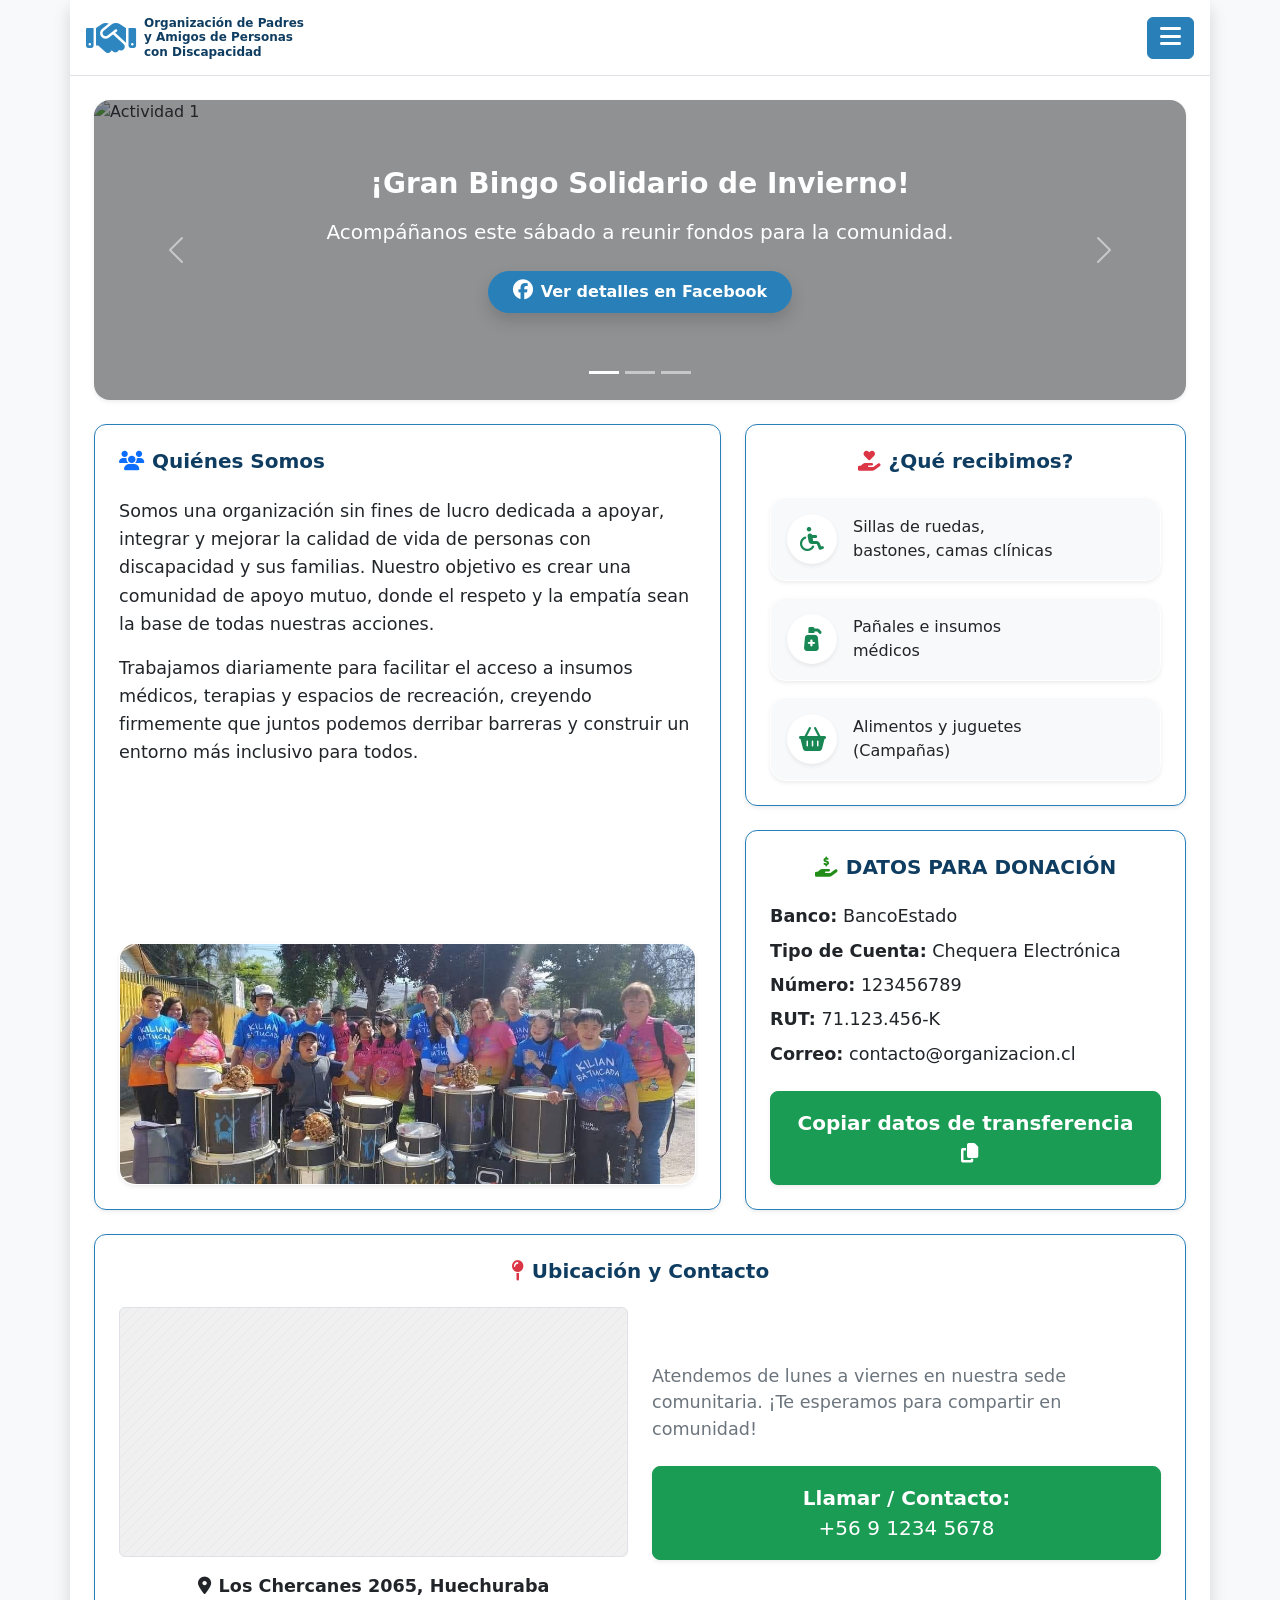
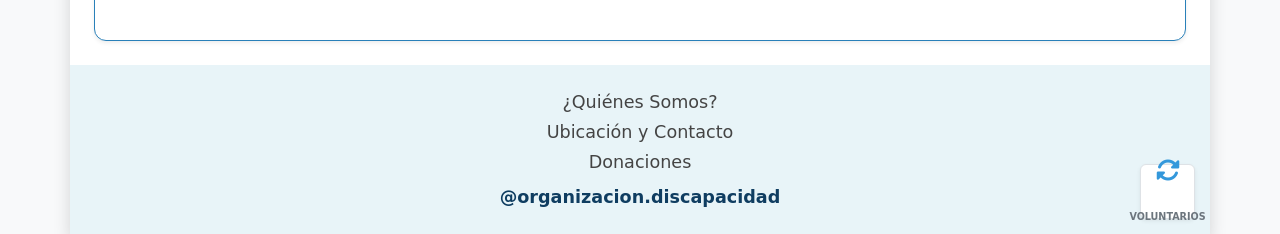
==== commit 5604215e: "Crea vista de login para voluntarios y vinculacion con Facebook" ====
--- a/Frontend/index.html
+++ b/Frontend/index.html
@@ -32,14 +32,71 @@
             <!-- INICIO DE LA NUEVA GRILLA -->
             <div class="row g-4">
                 
-                <!-- 1. NOTICIAS (Arriba, ancho completo: 12 columnas) -->
+                <!-- 1. NOTICIAS TIPO CARRUSEL (Ancho completo: 12 columnas) -->
                 <div class="col-12">
-                    <div class="feed-card rounded-4 position-relative overflow-hidden shadow-sm" id="seccion-feed">
-                        <img src="https://images.unsplash.com/photo-1582213782179-e0d53f98f2ca?q=80&w=1200&auto=format&fit=crop" alt="Actividades" class="w-100 object-fit-cover" style="height: 300px;">
-                        <div class="feed-overlay position-absolute bottom-0 w-100 p-3 text-white">
-                            <h2 class="h5 fw-bold mb-0">¡Nuestras actividades y reuniones!</h2>
-                            <i class="fa-brands fa-facebook fs-4 position-absolute bottom-0 end-0 m-3"></i>
-                        </div>
+                    <div id="carruselNovedades" class="carousel slide rounded-4 overflow-hidden shadow-sm" data-bs-ride="carousel" id="seccion-feed">
+                        
+                        <!-- Indicadores (Las rayitas de abajo) -->
+                        <div class="carousel-indicators">
+                            <button type="button" data-bs-target="#carruselNovedades" data-bs-slide-to="0" class="active" aria-current="true" aria-label="Slide 1"></button>
+                            <button type="button" data-bs-target="#carruselNovedades" data-bs-slide-to="1" aria-label="Slide 2"></button>
+                            <button type="button" data-bs-target="#carruselNovedades" data-bs-slide-to="2" aria-label="Slide 3"></button>
+                        </div>
+                    
+                        <!-- Diapositivas -->
+                        <div class="carousel-inner">
+                            
+                            <!-- Noticia 1 (Activa) -->
+                            <div class="carousel-item active" data-bs-interval="5000">
+                                <img src="https://images.unsplash.com/photo-1582213782179-e0d53f98f2ca?q=80&w=1200&auto=format&fit=crop" class="d-block w-100 object-fit-cover" alt="Actividad 1" style="height: 300px;">
+                                <!-- Sombreado oscuro para que el texto resalte -->
+                                <div class="position-absolute top-0 start-0 w-100 h-100 bg-dark opacity-50"></div>
+                                <div class="carousel-caption d-flex flex-column justify-content-center align-items-center h-100 pb-0">
+                                    <h2 class="h3 fw-bold text-white mb-3">¡Gran Bingo Solidario de Invierno!</h2>
+                                    <p class="text-white fs-5 mb-4">Acompáñanos este sábado a reunir fondos para la comunidad.</p>
+                                    <a href="https://www.facebook.com/organizacion.discapacidad?rdid=mk75b3qqNkfkvwc8&share_url=https%3A%2F%2Fwww.facebook.com%2Fshare%2F1D8CuTsGuw%2F" target="_blank" class="btn btn-primary fw-bold px-4 py-2 rounded-pill shadow">
+                                        <i class="fa-brands fa-facebook fs-5 me-2"></i>Ver detalles en Facebook
+                                    </a>
+                                </div>
+                            </div>
+                    
+                            <!-- Noticia 2 -->
+                            <div class="carousel-item" data-bs-interval="5000">
+                                <img src="https://images.unsplash.com/photo-1593113630400-ea4288922497?q=80&w=1200&auto=format&fit=crop" class="d-block w-100 object-fit-cover" alt="Actividad 2" style="height: 300px;">
+                                <div class="position-absolute top-0 start-0 w-100 h-100 bg-dark opacity-50"></div>
+                                <div class="carousel-caption d-flex flex-column justify-content-center align-items-center h-100 pb-0">
+                                    <h2 class="h3 fw-bold text-white mb-3">Taller de Inclusión Escolar</h2>
+                                    <p class="text-white fs-5 mb-4">Revisa las fotos de nuestra última charla con docentes.</p>
+                                    <a href="https://www.facebook.com/organizacion.discapacidad?rdid=mk75b3qqNkfkvwc8&share_url=https%3A%2F%2Fwww.facebook.com%2Fshare%2F1D8CuTsGuw%2F" target="_blank" class="btn btn-primary fw-bold px-4 py-2 rounded-pill shadow">
+                                        <i class="fa-brands fa-facebook fs-5 me-2"></i>Ver galería en Facebook
+                                    </a>
+                                </div>
+                            </div>
+                    
+                            <!-- Noticia 3 -->
+                            <div class="carousel-item" data-bs-interval="5000">
+                                <img src="https://images.unsplash.com/photo-1518398046578-8cca57782e17?q=80&w=1200&auto=format&fit=crop" class="d-block w-100 object-fit-cover" alt="Actividad 3" style="height: 300px;">
+                                <div class="position-absolute top-0 start-0 w-100 h-100 bg-dark opacity-50"></div>
+                                <div class="carousel-caption d-flex flex-column justify-content-center align-items-center h-100 pb-0">
+                                    <h2 class="h3 fw-bold text-white mb-3">Campaña de Recolección de Sillas</h2>
+                                    <p class="text-white fs-5 mb-4">Logramos la meta mensual gracias a tu ayuda.</p>
+                                    <a href="https://www.facebook.com/organizacion.discapacidad?rdid=mk75b3qqNkfkvwc8&share_url=https%3A%2F%2Fwww.facebook.com%2Fshare%2F1D8CuTsGuw%2F" target="_blank" class="btn btn-primary fw-bold px-4 py-2 rounded-pill shadow">
+                                        <i class="fa-brands fa-facebook fs-5 me-2"></i>Compartir en Facebook
+                                    </a>
+                                </div>
+                            </div>
+                            
+                        </div>
+                    
+                        <!-- Controles de Anterior / Siguiente -->
+                        <button class="carousel-control-prev" type="button" data-bs-target="#carruselNovedades" data-bs-slide="prev">
+                            <span class="carousel-control-prev-icon" aria-hidden="true"></span>
+                            <span class="visually-hidden">Anterior</span>
+                        </button>
+                        <button class="carousel-control-next" type="button" data-bs-target="#carruselNovedades" data-bs-slide="next">
+                            <span class="carousel-control-next-icon" aria-hidden="true"></span>
+                            <span class="visually-hidden">Siguiente</span>
+                        </button>
                     </div>
                 </div>
 
@@ -126,19 +183,18 @@
                             <div class="row align-items-center g-4">
                                 <div class="col-md-6">  
                                     <div class="map-container position-relative bg-light rounded overflow-hidden border" style="height: 250px;">
-                                        <iframe src="https://www.google.com/maps/embed?pb=!1m18!1m12!1m3!1d3327.937851291904!2d-70.72844762496185!3d-33.47696879886964!2m3!1f0!2f0!3f0!3m2!1i1024!2i768!4f13.1!3m3!1m2!1s0x9662c367ab49d769%3A0xe90776ea7bbee435!2sWagner%201114%2C%209291541%20Maip%C3%BA%2C%20Regi%C3%B3n%20Metropolitana!5e0!3m2!1ses-419!2scl!4v1792526728980!5m2!1ses-419!2scl"
-                                            width="600" 
-                                            height="450" 
-                                            style="border:0;" 
-                                            allowfullscreen="" 
-                                            loading="lazy" 
-                                            referrerpolicy="strict-origin-when-cross-origin">
-                                        </iframe>
-                                    </div>
-                                    <p class="text-center mt-3 fw-bold" style="font-size: 1.1rem;"><i class="fa-solid fa-location-dot me-2"></i>Av. Providencia 1234, Santiago</p>
+                                        <iframe src="https://www.google.com/maps/embed?pb=!1m18!1m12!1m3!1d3332.5781821944092!2d-70.68681149999999!3d-33.3559683!2m3!1f0!2f0!3f0!3m2!1i1024!2i768!4f13.1!3m3!1m2!1s0x9662c71a217938c3%3A0xad1705b8289e596e!2sLos%20Chercanes%202065%2C%20Huechuraba%2C%20Regi%C3%B3n%20Metropolitana!5e0!3m2!1ses-419!2scl!4v1792864558553!5m2!1ses-419!2scl" 
+                                        width="600" 
+                                        height="450" 
+                                        style="border:0;" 
+                                        allowfullscreen="" 
+                                        loading="lazy" 
+                                        referrerpolicy="strict-origin-when-cross-origin">
+                                    </iframe>
+                                    </div>
+                                    <p class="text-center mt-3 fw-bold" style="font-size: 1.1rem;"><i class="fa-solid fa-location-dot me-2"></i>Los Chercanes 2065, Huechuraba</p>
                                 </div>
                                 <div class="col-md-6 text-center text-md-start">
-                                    <p class="mb-2" style="font-size: 1.2rem;"><strong>Comuna:</strong> Huechuraba</p>
                                     <p class="mb-4 text-secondary" style="font-size: 1.1rem;">Atendemos de lunes a viernes en nuestra sede comunitaria. ¡Te esperamos para compartir en comunidad!</p>
                                     <a href="tel:+56912345678" class="btn btn-success fw-bold rounded-3 shadow-sm py-3 px-4 text-decoration-none text-white w-100 fs-5">
                                         Llamar / Contacto:<br><span class="fw-normal">+56 9 1234 5678</span>
@@ -159,7 +215,7 @@
             <p class="mb-2" style="font-size: 1.1rem;">Donaciones</p>
             <p class="mb-0 fw-bold custom-text-blue" style="font-size: 1.1rem;">@organizacion.discapacidad</p>
             
-            <a href="/login" class="admin-access text-decoration-none text-secondary bg-white rounded border shadow-sm" title="Acceso Voluntarios">
+            <a href="login.html" class="admin-access text-decoration-none text-secondary bg-white rounded border shadow-sm" title="Acceso Voluntarios">
                 <i class="fa-solid fa-rotate fs-4 mb-1" style="color: #3498db;"></i><br>
                 <span style="font-size: 0.6rem; font-weight: bold;">VOLUNTARIOS</span>
             </a>
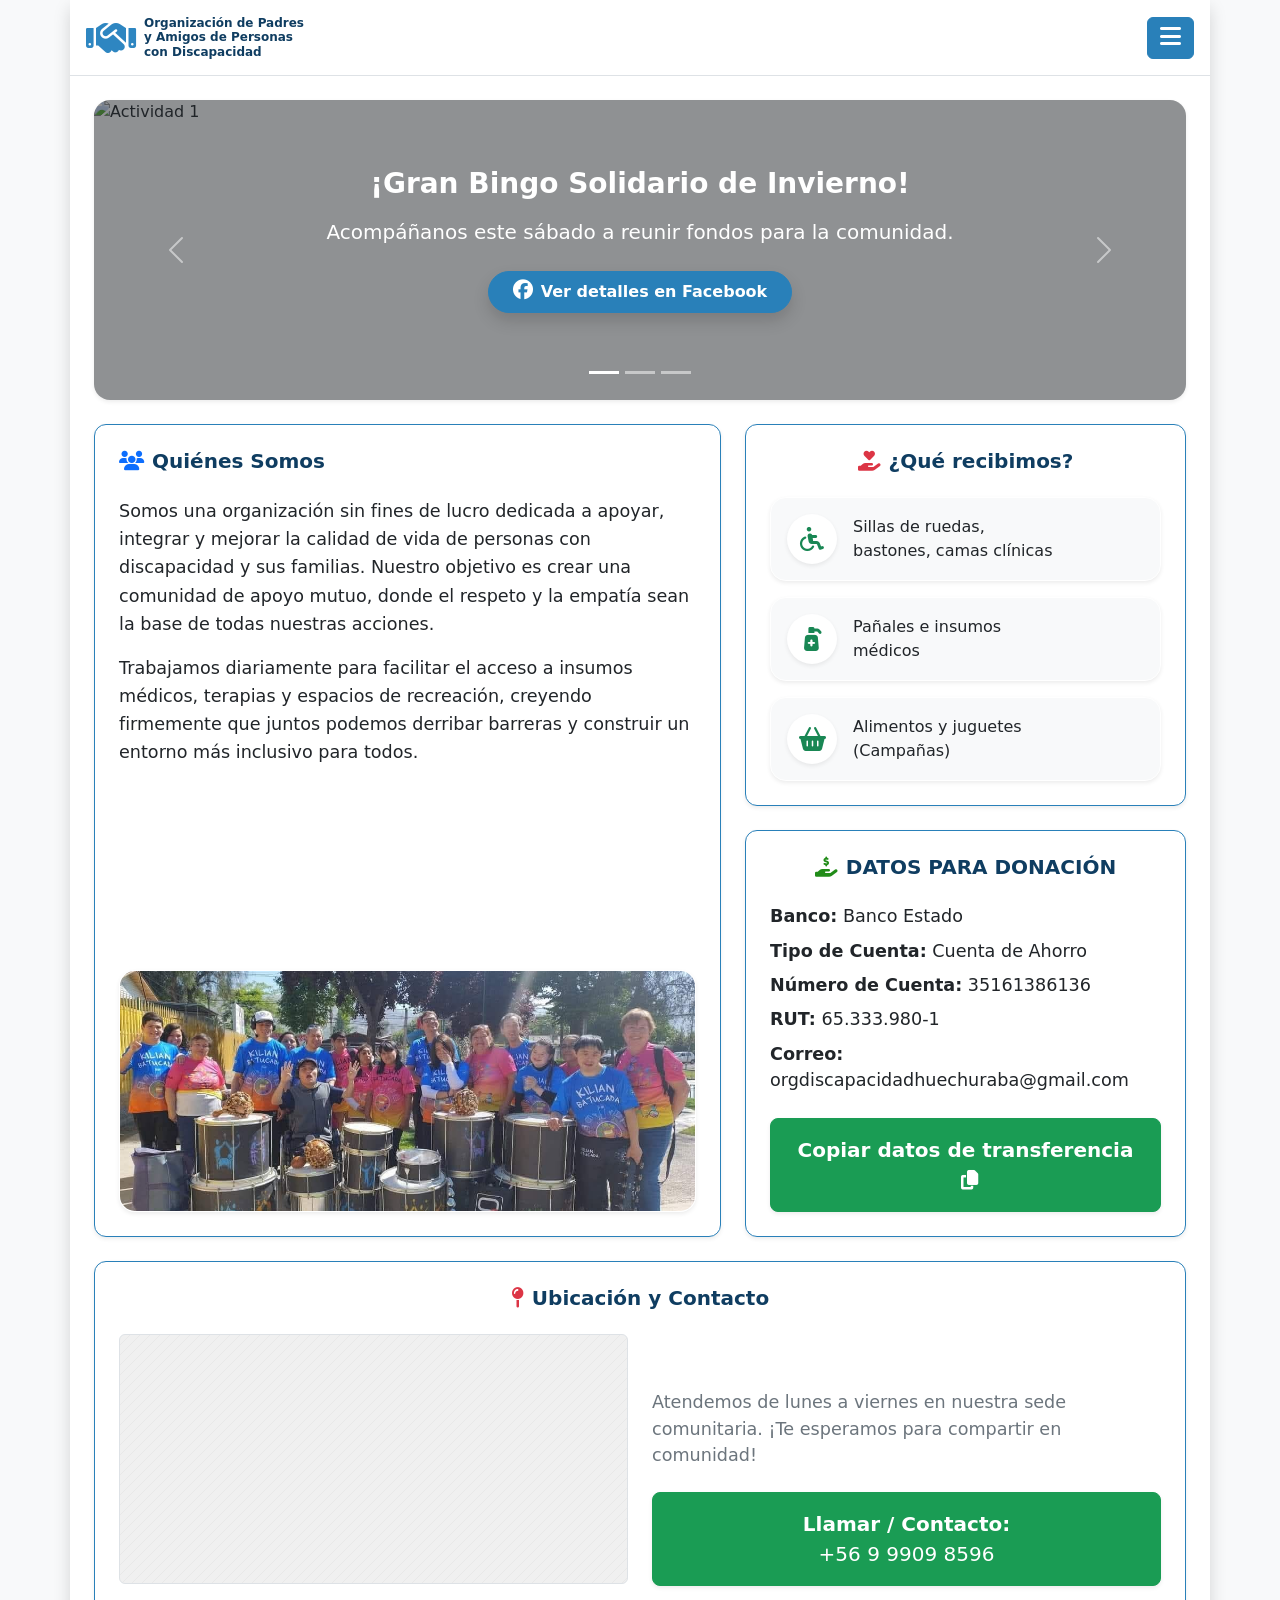
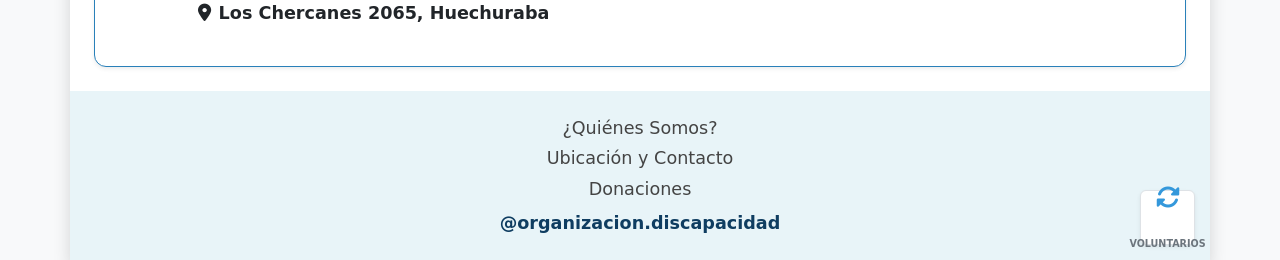
==== commit 2bfdb53b: "Cambio del Copiar Datos, y solicitud de registro" ====
--- a/Frontend/index.html
+++ b/Frontend/index.html
@@ -4,6 +4,15 @@
     <meta charset="UTF-8">
     <meta name="viewport" content="width=device-width, initial-scale=1.0">
     <title>Organización Discapacidad</title>
+
+    <!-- Vista previa al compartir (WhatsApp, Facebook, etc.) -->
+    <meta name="description" content="Organización de Padres y Amigos de Personas con Discapacidad. Apoyamos, integramos y mejoramos la calidad de vida de personas con discapacidad y sus familias.">
+    <meta property="og:title" content="Organización de Padres y Amigos de Personas con Discapacidad">
+    <meta property="og:description" content="Apoyamos, integramos y mejoramos la calidad de vida de personas con discapacidad y sus familias.">
+    <meta property="og:image" content="https://proyecto-infosoc.vercel.app/img/comunidad.jpg">
+    <meta property="og:url" content="https://proyecto-infosoc.vercel.app">
+    <meta property="og:type" content="website">
+
     <!-- Bootstrap 5 -->
     <link href="https://cdn.jsdelivr.net/npm/bootstrap@5.3.0/dist/css/bootstrap.min.css" rel="stylesheet">
     <!-- FontAwesome -->
@@ -14,7 +23,7 @@
 
     <!-- Contenedor principal sin restricciones de zoom extrañas -->
     <div class="container bg-white shadow p-0 min-vh-100 d-flex flex-column">
-        
+
         <!-- CABECERA ORIGINAL -->
         <header class="d-flex justify-content-between align-items-center p-3 border-bottom">
             <div class="d-flex align-items-center gap-2">
@@ -31,21 +40,22 @@
         <main class="flex-grow-1 p-4">
             <!-- INICIO DE LA NUEVA GRILLA -->
             <div class="row g-4">
-                
+
                 <!-- 1. NOTICIAS TIPO CARRUSEL (Ancho completo: 12 columnas) -->
-                <div class="col-12">
-                    <div id="carruselNovedades" class="carousel slide rounded-4 overflow-hidden shadow-sm" data-bs-ride="carousel" id="seccion-feed">
-                        
+                <!-- Corregido: el id "seccion-feed" ahora está en el contenedor, así el menú funciona -->
+                <div class="col-12" id="seccion-feed">
+                    <div id="carruselNovedades" class="carousel slide rounded-4 overflow-hidden shadow-sm" data-bs-ride="carousel">
+
                         <!-- Indicadores (Las rayitas de abajo) -->
                         <div class="carousel-indicators">
                             <button type="button" data-bs-target="#carruselNovedades" data-bs-slide-to="0" class="active" aria-current="true" aria-label="Slide 1"></button>
                             <button type="button" data-bs-target="#carruselNovedades" data-bs-slide-to="1" aria-label="Slide 2"></button>
                             <button type="button" data-bs-target="#carruselNovedades" data-bs-slide-to="2" aria-label="Slide 3"></button>
                         </div>
-                    
+
                         <!-- Diapositivas -->
                         <div class="carousel-inner">
-                            
+
                             <!-- Noticia 1 (Activa) -->
                             <div class="carousel-item active" data-bs-interval="5000">
                                 <img src="https://images.unsplash.com/photo-1582213782179-e0d53f98f2ca?q=80&w=1200&auto=format&fit=crop" class="d-block w-100 object-fit-cover" alt="Actividad 1" style="height: 300px;">
@@ -54,12 +64,12 @@
                                 <div class="carousel-caption d-flex flex-column justify-content-center align-items-center h-100 pb-0">
                                     <h2 class="h3 fw-bold text-white mb-3">¡Gran Bingo Solidario de Invierno!</h2>
                                     <p class="text-white fs-5 mb-4">Acompáñanos este sábado a reunir fondos para la comunidad.</p>
-                                    <a href="https://www.facebook.com/organizacion.discapacidad?rdid=mk75b3qqNkfkvwc8&share_url=https%3A%2F%2Fwww.facebook.com%2Fshare%2F1D8CuTsGuw%2F" target="_blank" class="btn btn-primary fw-bold px-4 py-2 rounded-pill shadow">
+                                    <a href="https://www.facebook.com/organizacion.discapacidad" target="_blank" rel="noopener noreferrer" class="btn btn-primary fw-bold px-4 py-2 rounded-pill shadow">
                                         <i class="fa-brands fa-facebook fs-5 me-2"></i>Ver detalles en Facebook
                                     </a>
                                 </div>
                             </div>
-                    
+
                             <!-- Noticia 2 -->
                             <div class="carousel-item" data-bs-interval="5000">
                                 <img src="https://images.unsplash.com/photo-1593113630400-ea4288922497?q=80&w=1200&auto=format&fit=crop" class="d-block w-100 object-fit-cover" alt="Actividad 2" style="height: 300px;">
@@ -67,12 +77,12 @@
                                 <div class="carousel-caption d-flex flex-column justify-content-center align-items-center h-100 pb-0">
                                     <h2 class="h3 fw-bold text-white mb-3">Taller de Inclusión Escolar</h2>
                                     <p class="text-white fs-5 mb-4">Revisa las fotos de nuestra última charla con docentes.</p>
-                                    <a href="https://www.facebook.com/organizacion.discapacidad?rdid=mk75b3qqNkfkvwc8&share_url=https%3A%2F%2Fwww.facebook.com%2Fshare%2F1D8CuTsGuw%2F" target="_blank" class="btn btn-primary fw-bold px-4 py-2 rounded-pill shadow">
+                                    <a href="https://www.facebook.com/organizacion.discapacidad" target="_blank" rel="noopener noreferrer" class="btn btn-primary fw-bold px-4 py-2 rounded-pill shadow">
                                         <i class="fa-brands fa-facebook fs-5 me-2"></i>Ver galería en Facebook
                                     </a>
                                 </div>
                             </div>
-                    
+
                             <!-- Noticia 3 -->
                             <div class="carousel-item" data-bs-interval="5000">
                                 <img src="https://images.unsplash.com/photo-1518398046578-8cca57782e17?q=80&w=1200&auto=format&fit=crop" class="d-block w-100 object-fit-cover" alt="Actividad 3" style="height: 300px;">
@@ -80,14 +90,15 @@
                                 <div class="carousel-caption d-flex flex-column justify-content-center align-items-center h-100 pb-0">
                                     <h2 class="h3 fw-bold text-white mb-3">Campaña de Recolección de Sillas</h2>
                                     <p class="text-white fs-5 mb-4">Logramos la meta mensual gracias a tu ayuda.</p>
-                                    <a href="https://www.facebook.com/organizacion.discapacidad?rdid=mk75b3qqNkfkvwc8&share_url=https%3A%2F%2Fwww.facebook.com%2Fshare%2F1D8CuTsGuw%2F" target="_blank" class="btn btn-primary fw-bold px-4 py-2 rounded-pill shadow">
+                                    <!-- Este botón ahora sí abre el diálogo de compartir de Facebook -->
+                                    <a href="https://www.facebook.com/sharer/sharer.php?u=https%3A%2F%2Fproyecto-infosoc.vercel.app" target="_blank" rel="noopener noreferrer" class="btn btn-primary fw-bold px-4 py-2 rounded-pill shadow">
                                         <i class="fa-brands fa-facebook fs-5 me-2"></i>Compartir en Facebook
                                     </a>
                                 </div>
                             </div>
-                            
-                        </div>
-                    
+
+                        </div>
+
                         <!-- Controles de Anterior / Siguiente -->
                         <button class="carousel-control-prev" type="button" data-bs-target="#carruselNovedades" data-bs-slide="prev">
                             <span class="carousel-control-prev-icon" aria-hidden="true"></span>
@@ -113,7 +124,7 @@
                             <p class="mb-4" style="font-size: 1.1rem; line-height: 1.6;">
                                 Trabajamos diariamente para facilitar el acceso a insumos médicos, terapias y espacios de recreación, creyendo firmemente que juntos podemos derribar barreras y construir un entorno más inclusivo para todos.
                             </p>
-                            
+
                             <!-- IMAGEN DE RELLENO (Empujada hacia abajo automáticamente) -->
                             <div class="mt-auto rounded-4 overflow-hidden shadow-sm border border-white">
                                 <img src="img/comunidad.jpg" alt="Nuestra Comunidad" class="w-100 object-fit-cover" style="height: 240px;">
@@ -125,7 +136,7 @@
                 <!-- 3. COLUMNA DERECHA (5 columnas): Agrupa Qué Recibimos y Donación -->
                 <div class="col-lg-5">
                     <div class="row g-4">
-                        
+
                         <!-- QUÉ RECIBIMOS -->
                         <div class="col-12">
                             <div class="card custom-border shadow-sm" id="seccion-recibimos">
@@ -158,16 +169,17 @@
                         <!-- DATOS PARA DONACIÓN -->
                         <div class="col-12">
                             <div class="card custom-border shadow-sm" id="seccion-donacion">
-                                <div class="card-body p-4">
+                                <div class="card-body p-4" id="datosTransferencia">
                                     <h2 class="h5 text-center fw-bold custom-text-blue mb-4"><i class="fa-solid fa-hand-holding-dollar me-2" style="color: rgb(33, 140, 24);"></i>DATOS PARA DONACIÓN</h2>
-                                    <p class="mb-2" style="font-size: 1.1rem;"><strong>Banco:</strong> BancoEstado</p>
-                                    <p class="mb-2" style="font-size: 1.1rem;"><strong>Tipo de Cuenta:</strong> Chequera Electrónica</p>
-                                    <p class="mb-2" style="font-size: 1.1rem;"><strong>Número:</strong> 123456789</p>
-                                    <p class="mb-2" style="font-size: 1.1rem;"><strong>RUT:</strong> 71.123.456-K</p>
-                                    <p class="mb-4" style="font-size: 1.1rem;"><strong>Correo:</strong> contacto@organizacion.cl</p>
-                                    <button class="btn btn-success w-100 fw-bold rounded-3 shadow-sm py-3 fs-5">
-                                        Copiar datos de transferencia <i class="fa-solid fa-copy ms-2"></i>
+                                    <p class="mb-2" style="font-size: 1.1rem;"><strong>Banco:</strong> Banco Estado</p>
+                                    <p class="mb-2" style="font-size: 1.1rem;"><strong>Tipo de Cuenta:</strong> Cuenta de Ahorro</p>
+                                    <p class="mb-2" style="font-size: 1.1rem;"><strong>Número de Cuenta:</strong> 35161386136</p>
+                                    <p class="mb-2" style="font-size: 1.1rem;"><strong>RUT:</strong> 65.333.980-1</p>
+                                    <p class="mb-4" style="font-size: 1.1rem;"><strong>Correo:</strong> orgdiscapacidadhuechuraba@gmail.com</p>
+                                    <button type="button" id="btnCopiar" class="btn btn-success w-100 fw-bold rounded-3 shadow-sm py-3 fs-5">
+                                        <span id="textoCopiar">Copiar datos de transferencia</span> <i class="fa-solid fa-copy ms-2" id="iconoCopiar"></i>
                                     </button>
+                                    <div id="estadoCopiar" class="visually-hidden" role="status" aria-live="polite"></div>
                                 </div>
                             </div>
                         </div>
@@ -181,23 +193,23 @@
                         <div class="card-body p-4">
                             <h2 class="h5 fw-bold custom-text-blue mb-4 text-center"><i class="fa-solid fa-map-pin text-danger me-2"></i>Ubicación y Contacto</h2>
                             <div class="row align-items-center g-4">
-                                <div class="col-md-6">  
+                                <div class="col-md-6">
                                     <div class="map-container position-relative bg-light rounded overflow-hidden border" style="height: 250px;">
-                                        <iframe src="https://www.google.com/maps/embed?pb=!1m18!1m12!1m3!1d3332.5781821944092!2d-70.68681149999999!3d-33.3559683!2m3!1f0!2f0!3f0!3m2!1i1024!2i768!4f13.1!3m3!1m2!1s0x9662c71a217938c3%3A0xad1705b8289e596e!2sLos%20Chercanes%202065%2C%20Huechuraba%2C%20Regi%C3%B3n%20Metropolitana!5e0!3m2!1ses-419!2scl!4v1792864558553!5m2!1ses-419!2scl" 
-                                        width="600" 
-                                        height="450" 
-                                        style="border:0;" 
-                                        allowfullscreen="" 
-                                        loading="lazy" 
-                                        referrerpolicy="strict-origin-when-cross-origin">
-                                    </iframe>
+                                        <iframe src="https://www.google.com/maps/embed?pb=!1m18!1m12!1m3!1d3332.5781821944092!2d-70.68681149999999!3d-33.3559683!2m3!1f0!2f0!3f0!3m2!1i1024!2i768!4f13.1!3m3!1m2!1s0x9662c71a217938c3%3A0xad1705b8289e596e!2sLos%20Chercanes%202065%2C%20Huechuraba%2C%20Regi%C3%B3n%20Metropolitana!5e0!3m2!1ses-419!2scl!4v1792864558553!5m2!1ses-419!2scl"
+                                            width="600"
+                                            height="450"
+                                            style="border:0;"
+                                            allowfullscreen=""
+                                            loading="lazy"
+                                            referrerpolicy="strict-origin-when-cross-origin">
+                                        </iframe>
                                     </div>
                                     <p class="text-center mt-3 fw-bold" style="font-size: 1.1rem;"><i class="fa-solid fa-location-dot me-2"></i>Los Chercanes 2065, Huechuraba</p>
                                 </div>
                                 <div class="col-md-6 text-center text-md-start">
                                     <p class="mb-4 text-secondary" style="font-size: 1.1rem;">Atendemos de lunes a viernes en nuestra sede comunitaria. ¡Te esperamos para compartir en comunidad!</p>
-                                    <a href="tel:+56912345678" class="btn btn-success fw-bold rounded-3 shadow-sm py-3 px-4 text-decoration-none text-white w-100 fs-5">
-                                        Llamar / Contacto:<br><span class="fw-normal">+56 9 1234 5678</span>
+                                    <a href="tel:+569 9909 8596" class="btn btn-success fw-bold rounded-3 shadow-sm py-3 px-4 text-decoration-none text-white w-100 fs-5">
+                                        Llamar / Contacto:<br><span class="fw-normal">+56 9 9909 8596</span>
                                     </a>
                                 </div>
                             </div>
@@ -214,7 +226,7 @@
             <p class="mb-1" style="font-size: 1.1rem;">Ubicación y Contacto</p>
             <p class="mb-2" style="font-size: 1.1rem;">Donaciones</p>
             <p class="mb-0 fw-bold custom-text-blue" style="font-size: 1.1rem;">@organizacion.discapacidad</p>
-            
+
             <a href="login.html" class="admin-access text-decoration-none text-secondary bg-white rounded border shadow-sm" title="Acceso Voluntarios">
                 <i class="fa-solid fa-rotate fs-4 mb-1" style="color: #3498db;"></i><br>
                 <span style="font-size: 0.6rem; font-weight: bold;">VOLUNTARIOS</span>
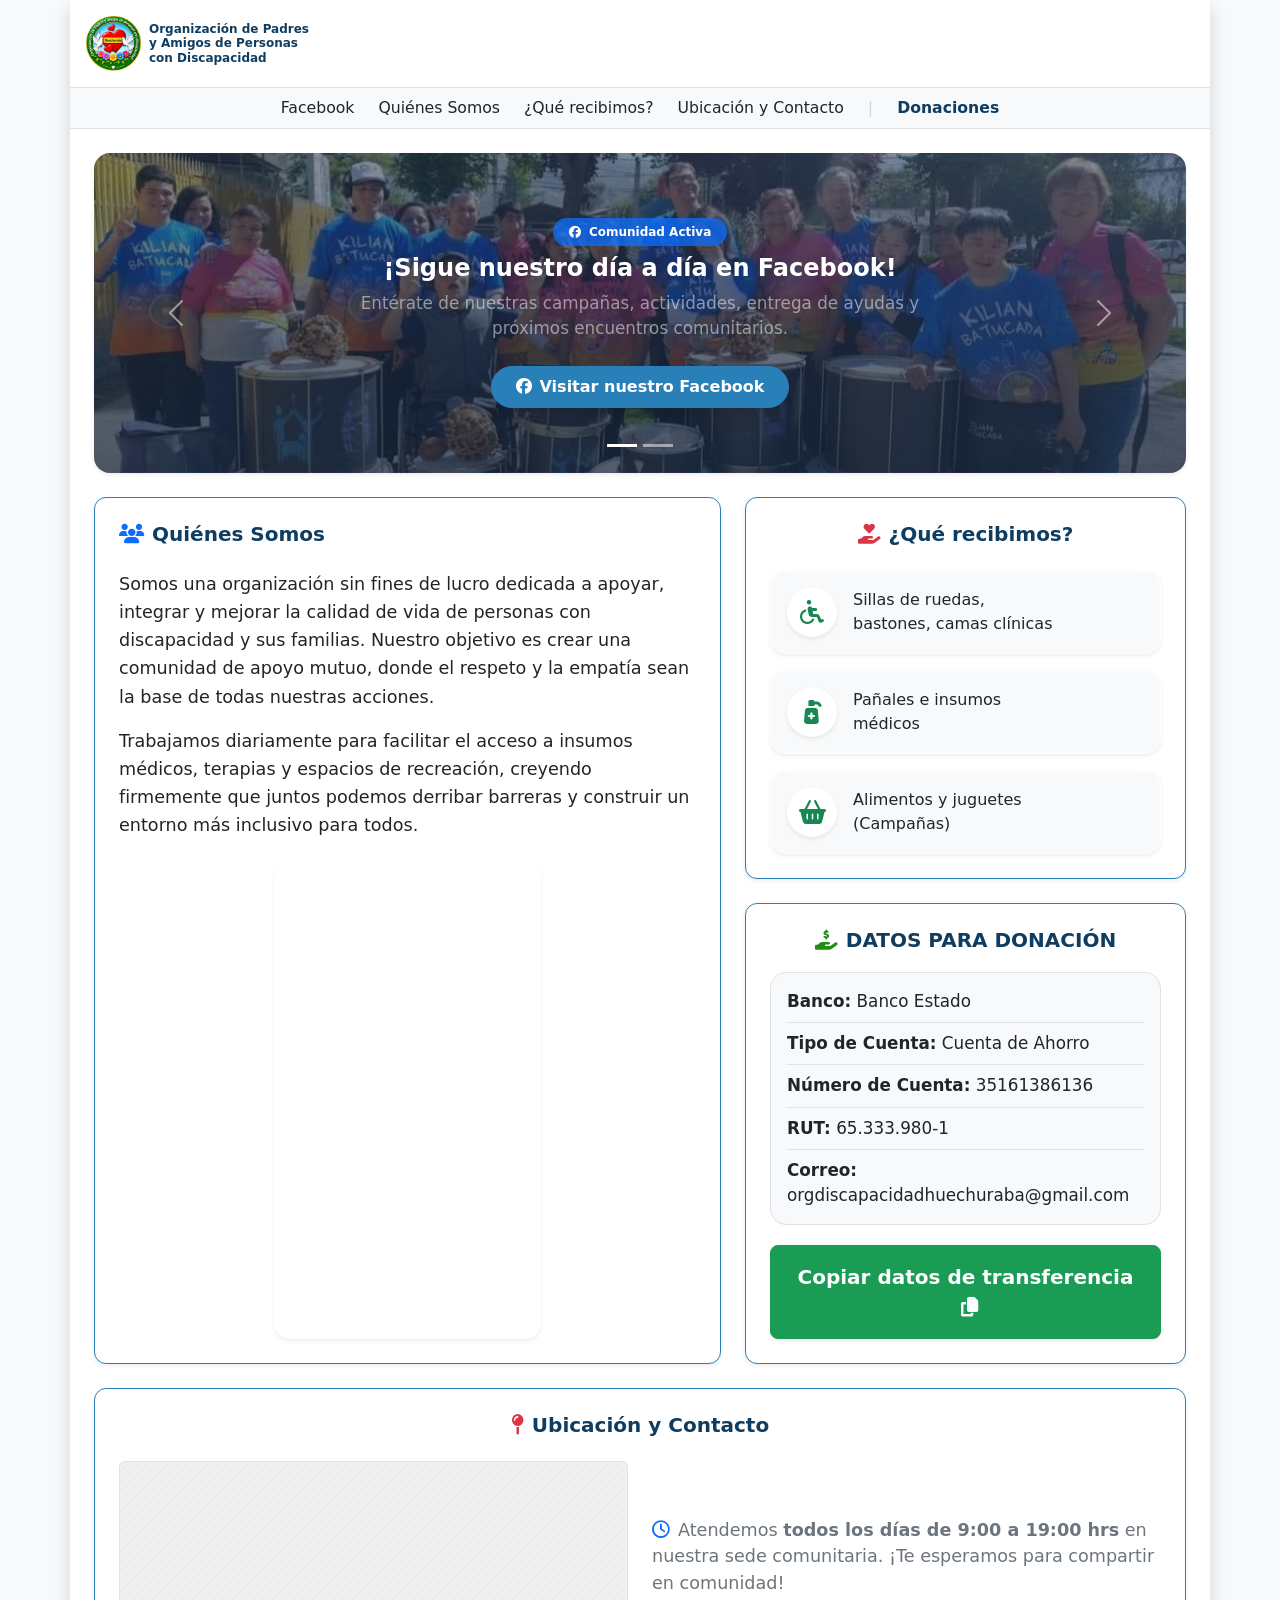
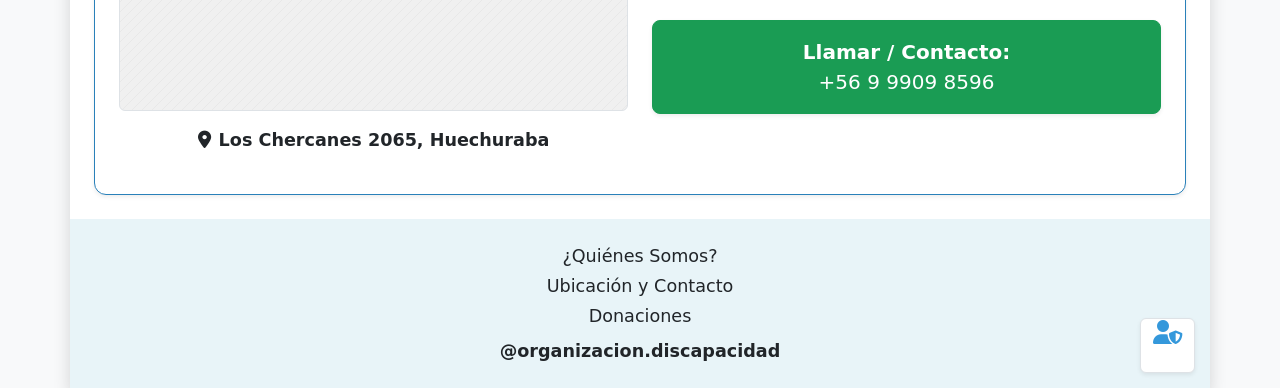
==== commit e8ac79f9: "Agrega logo, cambia carrusel, agrega video, arregla tamanos, etc" ====
--- a/Frontend/index.html
+++ b/Frontend/index.html
@@ -27,84 +27,76 @@
         <!-- CABECERA ORIGINAL -->
         <header class="d-flex justify-content-between align-items-center p-3 border-bottom">
             <div class="d-flex align-items-center gap-2">
-                <i class="fa-solid fa-handshake fs-1" style="color: #2e86c1;"></i>
+                <img src="img/logo.png" alt="Logo Organización" style="height: 55px; width: auto; object-fit: contain;">
                 <h1 class="header-title mb-0">
                     Organización de Padres<br>y Amigos de Personas<br>con Discapacidad
                 </h1>
             </div>
-            <button class="btn btn-primary menu-btn" type="button" data-bs-toggle="offcanvas" data-bs-target="#menuLateral">
+            <button class="btn btn-primary menu-btn d-lg-none" type="button" data-bs-toggle="offcanvas" data-bs-target="#menuLateral">
                 <i class="fa-solid fa-bars fs-4"></i>
             </button>
         </header>
 
+        <!-- MENÚ HORIZONTAL (Solo PC) -->
+        <nav class="d-none d-lg-flex justify-content-center align-items-center gap-4 py-2 px-3 border-bottom bg-light">
+            <a href="#seccion-feed" class="nav-link-pc text-decoration-none text-dark fw-medium">Facebook</a>
+            <a href="#seccion-quienes-somos" class="nav-link-pc text-decoration-none text-dark fw-medium">Quiénes Somos</a>
+            <a href="#seccion-recibimos" class="nav-link-pc text-decoration-none text-dark fw-medium">¿Qué recibimos?</a>
+            <a href="#seccion-ubicacion" class="nav-link-pc text-decoration-none text-dark fw-medium">Ubicación y Contacto</a>
+            <span class="text-secondary opacity-25">|</span>
+            <a href="#seccion-donacion" class="nav-link-pc text-decoration-none custom-text-blue fw-bold">Donaciones</a>
+        </nav>
+
         <main class="flex-grow-1 p-4">
             <!-- INICIO DE LA NUEVA GRILLA -->
             <div class="row g-4">
 
                 <!-- 1. NOTICIAS TIPO CARRUSEL (Ancho completo: 12 columnas) -->
                 <!-- Corregido: el id "seccion-feed" ahora está en el contenedor, así el menú funciona -->
+                <!-- 1. BANNER CARRUSEL: INVITACIÓN A FACEBOOK -->
                 <div class="col-12" id="seccion-feed">
-                    <div id="carruselNovedades" class="carousel slide rounded-4 overflow-hidden shadow-sm" data-bs-ride="carousel">
-
-                        <!-- Indicadores (Las rayitas de abajo) -->
-                        <div class="carousel-indicators">
-                            <button type="button" data-bs-target="#carruselNovedades" data-bs-slide-to="0" class="active" aria-current="true" aria-label="Slide 1"></button>
-                            <button type="button" data-bs-target="#carruselNovedades" data-bs-slide-to="1" aria-label="Slide 2"></button>
-                            <button type="button" data-bs-target="#carruselNovedades" data-bs-slide-to="2" aria-label="Slide 3"></button>
-                        </div>
-
-                        <!-- Diapositivas -->
+                    <div id="carruselNovedades" class="carousel slide carousel-fade rounded-4 overflow-hidden shadow-sm position-relative" data-bs-ride="carousel" data-bs-interval="4500">
+
+                        <!-- Indicadores (agrega un botón más por cada foto extra que sumes) -->
+                        <div class="carousel-indicators z-3">
+                            <button type="button" data-bs-target="#carruselNovedades" data-bs-slide-to="0" class="active" aria-current="true" aria-label="Foto 1"></button>
+                            <button type="button" data-bs-target="#carruselNovedades" data-bs-slide-to="1" aria-label="Foto 2"></button>
+                        </div>
+
+                        <!-- Fotos de fondo (cambia las rutas por tus fotos en la carpeta img/) -->
                         <div class="carousel-inner">
-
-                            <!-- Noticia 1 (Activa) -->
-                            <div class="carousel-item active" data-bs-interval="5000">
-                                <img src="https://images.unsplash.com/photo-1582213782179-e0d53f98f2ca?q=80&w=1200&auto=format&fit=crop" class="d-block w-100 object-fit-cover" alt="Actividad 1" style="height: 300px;">
-                                <!-- Sombreado oscuro para que el texto resalte -->
-                                <div class="position-absolute top-0 start-0 w-100 h-100 bg-dark opacity-50"></div>
-                                <div class="carousel-caption d-flex flex-column justify-content-center align-items-center h-100 pb-0">
-                                    <h2 class="h3 fw-bold text-white mb-3">¡Gran Bingo Solidario de Invierno!</h2>
-                                    <p class="text-white fs-5 mb-4">Acompáñanos este sábado a reunir fondos para la comunidad.</p>
-                                    <a href="https://www.facebook.com/organizacion.discapacidad" target="_blank" rel="noopener noreferrer" class="btn btn-primary fw-bold px-4 py-2 rounded-pill shadow">
-                                        <i class="fa-brands fa-facebook fs-5 me-2"></i>Ver detalles en Facebook
-                                    </a>
-                                </div>
-                            </div>
-
-                            <!-- Noticia 2 -->
-                            <div class="carousel-item" data-bs-interval="5000">
-                                <img src="https://images.unsplash.com/photo-1593113630400-ea4288922497?q=80&w=1200&auto=format&fit=crop" class="d-block w-100 object-fit-cover" alt="Actividad 2" style="height: 300px;">
-                                <div class="position-absolute top-0 start-0 w-100 h-100 bg-dark opacity-50"></div>
-                                <div class="carousel-caption d-flex flex-column justify-content-center align-items-center h-100 pb-0">
-                                    <h2 class="h3 fw-bold text-white mb-3">Taller de Inclusión Escolar</h2>
-                                    <p class="text-white fs-5 mb-4">Revisa las fotos de nuestra última charla con docentes.</p>
-                                    <a href="https://www.facebook.com/organizacion.discapacidad" target="_blank" rel="noopener noreferrer" class="btn btn-primary fw-bold px-4 py-2 rounded-pill shadow">
-                                        <i class="fa-brands fa-facebook fs-5 me-2"></i>Ver galería en Facebook
-                                    </a>
-                                </div>
-                            </div>
-
-                            <!-- Noticia 3 -->
-                            <div class="carousel-item" data-bs-interval="5000">
-                                <img src="https://images.unsplash.com/photo-1518398046578-8cca57782e17?q=80&w=1200&auto=format&fit=crop" class="d-block w-100 object-fit-cover" alt="Actividad 3" style="height: 300px;">
-                                <div class="position-absolute top-0 start-0 w-100 h-100 bg-dark opacity-50"></div>
-                                <div class="carousel-caption d-flex flex-column justify-content-center align-items-center h-100 pb-0">
-                                    <h2 class="h3 fw-bold text-white mb-3">Campaña de Recolección de Sillas</h2>
-                                    <p class="text-white fs-5 mb-4">Logramos la meta mensual gracias a tu ayuda.</p>
-                                    <!-- Este botón ahora sí abre el diálogo de compartir de Facebook -->
-                                    <a href="https://www.facebook.com/sharer/sharer.php?u=https%3A%2F%2Fproyecto-infosoc.vercel.app" target="_blank" rel="noopener noreferrer" class="btn btn-primary fw-bold px-4 py-2 rounded-pill shadow">
-                                        <i class="fa-brands fa-facebook fs-5 me-2"></i>Compartir en Facebook
-                                    </a>
-                                </div>
-                            </div>
-
-                        </div>
-
-                        <!-- Controles de Anterior / Siguiente -->
-                        <button class="carousel-control-prev" type="button" data-bs-target="#carruselNovedades" data-bs-slide="prev">
+                            <div class="carousel-item active">
+                                <img src="img/comunidad.jpg" class="d-block w-100 object-fit-cover" alt="Nuestra comunidad" style="height: 320px;">
+                            </div>
+                            <div class="carousel-item">
+                                <img src="img/comunidad2.jpg" class="d-block w-100 object-fit-cover" alt="Actividades de la organización" style="height: 320px;">
+                            </div>
+                        </div>
+
+                        <!-- Capa fija de invitación (no se mueve al cambiar las fotos) -->
+                        <!-- Capa fija de invitación (optimizada para móvil y PC) -->
+                        <div class="position-absolute top-0 start-0 w-100 h-100 d-flex flex-column justify-content-center align-items-center text-center px-4 pt-3 pb-5 p-md-4 z-2"
+                            style="background: linear-gradient(rgba(15, 32, 56, 0.50), rgba(15, 32, 56, 0.72)); pointer-events: none;">
+                            <span class="badge rounded-pill bg-primary bg-opacity-75 px-3 py-1 py-md-2 mb-2 fw-semibold">
+                                <i class="fa-brands fa-facebook me-1"></i> Comunidad Activa
+                            </span>
+                            <h2 class="h4 fw-bold text-white mb-2 px-3">¡Sigue nuestro día a día en Facebook!</h2>
+                            <p class="text-white-50 mb-4 d-none d-sm-block" style="max-width: 560px; font-size: 1.05rem;">
+                                Entérate de nuestras campañas, actividades, entrega de ayudas y próximos encuentros comunitarios.
+                            </p>
+                            <a href="https://www.facebook.com/organizacion.discapacidad" target="_blank" rel="noopener noreferrer"
+                            class="btn btn-primary fw-bold px-3 px-md-4 py-2 rounded-pill shadow mt-2 mt-sm-0"
+                            style="pointer-events: auto;">
+                                <i class="fa-brands fa-facebook me-2"></i>Visitar nuestro Facebook
+                            </a>
+                        </div>
+
+                        <!-- Controles Anterior / Siguiente -->
+                        <button class="carousel-control-prev z-3" type="button" data-bs-target="#carruselNovedades" data-bs-slide="prev">
                             <span class="carousel-control-prev-icon" aria-hidden="true"></span>
                             <span class="visually-hidden">Anterior</span>
                         </button>
-                        <button class="carousel-control-next" type="button" data-bs-target="#carruselNovedades" data-bs-slide="next">
+                        <button class="carousel-control-next z-3" type="button" data-bs-target="#carruselNovedades" data-bs-slide="next">
                             <span class="carousel-control-next-icon" aria-hidden="true"></span>
                             <span class="visually-hidden">Siguiente</span>
                         </button>
@@ -126,65 +118,79 @@
                             </p>
 
                             <!-- IMAGEN DE RELLENO (Empujada hacia abajo automáticamente) -->
-                            <div class="mt-auto rounded-4 overflow-hidden shadow-sm border border-white">
-                                <img src="img/comunidad.jpg" alt="Nuestra Comunidad" class="w-100 object-fit-cover" style="height: 240px;">
+                            <!-- VIDEO DE FACEBOOK -->
+                            <!-- VIDEO DE FACEBOOK (Reel) -->
+                            <div class="mt-auto d-flex justify-content-center">
+                                <div class="rounded-4 overflow-hidden shadow-sm border border-white" style="width: 267px; height: 476px; max-width: 100%;">
+                                    <iframe 
+                                        src="https://www.facebook.com/plugins/video.php?height=476&href=https%3A%2F%2Fwww.facebook.com%2Freel%2F1449568905649466%2F&show_text=false&width=267&t=0" 
+                                        width="267" 
+                                        height="476" 
+                                        style="border:none;overflow:hidden" 
+                                        scrolling="no" 
+                                        frameborder="0" 
+                                        allowfullscreen="true" 
+                                        allow="autoplay; clipboard-write; encrypted-media; picture-in-picture; web-share">
+                                    </iframe>
+                                </div>
                             </div>
                         </div>
                     </div>
                 </div>
 
                 <!-- 3. COLUMNA DERECHA (5 columnas): Agrupa Qué Recibimos y Donación -->
-                <div class="col-lg-5">
-                    <div class="row g-4">
-
-                        <!-- QUÉ RECIBIMOS -->
-                        <div class="col-12">
-                            <div class="card custom-border shadow-sm" id="seccion-recibimos">
-                                <div class="card-body p-4">
-                                    <h2 class="h5 text-center fw-bold custom-text-blue mb-4">
-                                        <i class="fa-solid fa-hand-holding-heart text-danger me-2"></i>¿Qué recibimos?
-                                    </h2>
-                                    <div class="donation-item bg-light rounded-4 p-3 mb-3 d-flex align-items-center shadow-sm border border-white">
-                                        <div class="bg-white rounded-circle d-flex justify-content-center align-items-center shadow-sm me-3 flex-shrink-0" style="width: 50px; height: 50px;">
-                                            <i class="fa-solid fa-wheelchair text-success fs-4"></i>
-                                        </div>
-                                        <p class="mb-0 fw-medium text-dark">Sillas de ruedas,<br>bastones, camas clínicas</p>
-                                    </div>
-                                    <div class="donation-item bg-light rounded-4 p-3 mb-3 d-flex align-items-center shadow-sm border border-white">
-                                        <div class="bg-white rounded-circle d-flex justify-content-center align-items-center shadow-sm me-3 flex-shrink-0" style="width: 50px; height: 50px;">
-                                            <i class="fa-solid fa-pump-medical text-success fs-4"></i>
-                                        </div>
-                                        <p class="mb-0 fw-medium text-dark">Pañales e insumos<br>médicos</p>
-                                    </div>
-                                    <div class="donation-item bg-light rounded-4 p-3 d-flex align-items-center shadow-sm border border-white">
-                                        <div class="bg-white rounded-circle d-flex justify-content-center align-items-center shadow-sm me-3 flex-shrink-0" style="width: 50px; height: 50px;">
-                                            <i class="fa-solid fa-basket-shopping text-success fs-4"></i>
-                                        </div>
-                                        <p class="mb-0 fw-medium text-dark">Alimentos y juguetes<br>(Campañas)</p>
-                                    </div>
-                                </div>
-                            </div>
-                        </div>
-
-                        <!-- DATOS PARA DONACIÓN -->
-                        <div class="col-12">
-                            <div class="card custom-border shadow-sm" id="seccion-donacion">
-                                <div class="card-body p-4" id="datosTransferencia">
-                                    <h2 class="h5 text-center fw-bold custom-text-blue mb-4"><i class="fa-solid fa-hand-holding-dollar me-2" style="color: rgb(33, 140, 24);"></i>DATOS PARA DONACIÓN</h2>
-                                    <p class="mb-2" style="font-size: 1.1rem;"><strong>Banco:</strong> Banco Estado</p>
-                                    <p class="mb-2" style="font-size: 1.1rem;"><strong>Tipo de Cuenta:</strong> Cuenta de Ahorro</p>
-                                    <p class="mb-2" style="font-size: 1.1rem;"><strong>Número de Cuenta:</strong> 35161386136</p>
-                                    <p class="mb-2" style="font-size: 1.1rem;"><strong>RUT:</strong> 65.333.980-1</p>
-                                    <p class="mb-4" style="font-size: 1.1rem;"><strong>Correo:</strong> orgdiscapacidadhuechuraba@gmail.com</p>
-                                    <button type="button" id="btnCopiar" class="btn btn-success w-100 fw-bold rounded-3 shadow-sm py-3 fs-5">
-                                        <span id="textoCopiar">Copiar datos de transferencia</span> <i class="fa-solid fa-copy ms-2" id="iconoCopiar"></i>
-                                    </button>
-                                    <div id="estadoCopiar" class="visually-hidden" role="status" aria-live="polite"></div>
-                                </div>
-                            </div>
-                        </div>
-
-                    </div>
+                <div class="col-lg-5 d-flex flex-column gap-4">
+
+                    <!-- QUÉ RECIBIMOS -->
+                    <div class="card custom-border shadow-sm" id="seccion-recibimos">
+                        <div class="card-body p-4">
+                            <h2 class="h5 text-center fw-bold custom-text-blue mb-4">
+                                <i class="fa-solid fa-hand-holding-heart text-danger me-2"></i>¿Qué recibimos?
+                            </h2>
+                            <div class="donation-item bg-light rounded-4 p-3 mb-3 d-flex align-items-center shadow-sm border border-white">
+                                <div class="bg-white rounded-circle d-flex justify-content-center align-items-center shadow-sm me-3 flex-shrink-0" style="width: 50px; height: 50px;">
+                                    <i class="fa-solid fa-wheelchair text-success fs-4"></i>
+                                </div>
+                                <p class="mb-0 fw-medium text-dark">Sillas de ruedas,<br>bastones, camas clínicas</p>
+                            </div>
+                            <div class="donation-item bg-light rounded-4 p-3 mb-3 d-flex align-items-center shadow-sm border border-white">
+                                <div class="bg-white rounded-circle d-flex justify-content-center align-items-center shadow-sm me-3 flex-shrink-0" style="width: 50px; height: 50px;">
+                                    <i class="fa-solid fa-pump-medical text-success fs-4"></i>
+                                </div>
+                                <p class="mb-0 fw-medium text-dark">Pañales e insumos<br>médicos</p>
+                            </div>
+                            <div class="donation-item bg-light rounded-4 p-3 d-flex align-items-center shadow-sm border border-white">
+                                <div class="bg-white rounded-circle d-flex justify-content-center align-items-center shadow-sm me-3 flex-shrink-0" style="width: 50px; height: 50px;">
+                                    <i class="fa-solid fa-basket-shopping text-success fs-4"></i>
+                                </div>
+                                <p class="mb-0 fw-medium text-dark">Alimentos y juguetes<br>(Campañas)</p>
+                            </div>
+                        </div>
+                    </div>
+
+                    <!-- DATOS PARA DONACIÓN -->
+                    <div class="card custom-border shadow-sm flex-grow-1" id="seccion-donacion">
+                        <div class="card-body p-4 d-flex flex-column justify-content-between" id="datosTransferencia">
+                            <h2 class="h5 text-center fw-bold custom-text-blue mb-3">
+                                <i class="fa-solid fa-hand-holding-dollar me-2" style="color: rgb(33, 140, 24);"></i>DATOS PARA DONACIÓN
+                            </h2>
+
+                            <!-- Bloque de datos centrado verticalmente y ordenado -->
+                            <div class="bg-light rounded-4 p-3 border my-auto">
+                                <p class="mb-2 pb-2 border-bottom" style="font-size: 1.05rem;"><strong>Banco:</strong> Banco Estado</p>
+                                <p class="mb-2 pb-2 border-bottom" style="font-size: 1.05rem;"><strong>Tipo de Cuenta:</strong> Cuenta de Ahorro</p>
+                                <p class="mb-2 pb-2 border-bottom" style="font-size: 1.05rem;"><strong>Número de Cuenta:</strong> 35161386136</p>
+                                <p class="mb-2 pb-2 border-bottom" style="font-size: 1.05rem;"><strong>RUT:</strong> 65.333.980-1</p>
+                                <p class="mb-0 text-break" style="font-size: 1.05rem;"><strong>Correo:</strong> orgdiscapacidadhuechuraba@gmail.com</p>
+                            </div>
+
+                            <button type="button" id="btnCopiar" class="btn btn-success w-100 fw-bold rounded-3 shadow-sm py-3 fs-5 mt-3">
+                                <span id="textoCopiar">Copiar datos de transferencia</span> <i class="fa-solid fa-copy ms-2" id="iconoCopiar"></i>
+                            </button>
+                            <div id="estadoCopiar" class="visually-hidden" role="status" aria-live="polite"></div>
+                        </div>
+                    </div>
+
                 </div> <!-- FIN COLUMNA DERECHA -->
 
                 <!-- 4. UBICACIÓN (Abajo, ancho completo: 12 columnas) -->
@@ -207,7 +213,9 @@
                                     <p class="text-center mt-3 fw-bold" style="font-size: 1.1rem;"><i class="fa-solid fa-location-dot me-2"></i>Los Chercanes 2065, Huechuraba</p>
                                 </div>
                                 <div class="col-md-6 text-center text-md-start">
-                                    <p class="mb-4 text-secondary" style="font-size: 1.1rem;">Atendemos de lunes a viernes en nuestra sede comunitaria. ¡Te esperamos para compartir en comunidad!</p>
+                                    <p class="mb-4 text-secondary" style="font-size: 1.1rem;">
+                                        <i class="fa-regular fa-clock me-2 text-primary"></i>Atendemos <strong>todos los días de 9:00 a 19:00 hrs</strong> en nuestra sede comunitaria. ¡Te esperamos para compartir en comunidad!
+                                    </p>
                                     <a href="tel:+569 9909 8596" class="btn btn-success fw-bold rounded-3 shadow-sm py-3 px-4 text-decoration-none text-white w-100 fs-5">
                                         Llamar / Contacto:<br><span class="fw-normal">+56 9 9909 8596</span>
                                     </a>
@@ -222,14 +230,21 @@
 
         <!-- FOOTER ORIGINAL -->
         <footer class="footer-bg p-4 text-center position-relative mt-auto">
-            <p class="mb-1" style="font-size: 1.1rem;">¿Quiénes Somos?</p>
-            <p class="mb-1" style="font-size: 1.1rem;">Ubicación y Contacto</p>
-            <p class="mb-2" style="font-size: 1.1rem;">Donaciones</p>
-            <p class="mb-0 fw-bold custom-text-blue" style="font-size: 1.1rem;">@organizacion.discapacidad</p>
-
-            <a href="login.html" class="admin-access text-decoration-none text-secondary bg-white rounded border shadow-sm" title="Acceso Voluntarios">
-                <i class="fa-solid fa-rotate fs-4 mb-1" style="color: #3498db;"></i><br>
-                <span style="font-size: 0.6rem; font-weight: bold;">VOLUNTARIOS</span>
+            <p class="mb-1" style="font-size: 1.1rem;">
+                <a href="#seccion-quienes-somos" class="text-decoration-none text-dark">¿Quiénes Somos?</a>
+            </p>
+            <p class="mb-1" style="font-size: 1.1rem;">
+                <a href="#seccion-ubicacion" class="text-decoration-none text-dark">Ubicación y Contacto</a>
+            </p>
+            <p class="mb-2" style="font-size: 1.1rem;">
+                <a href="#seccion-donacion" class="text-decoration-none text-dark">Donaciones</a>
+            </p>
+            <p class="mb-0 fw-bold custom-text-blue" style="font-size: 1.1rem;">
+                <a href="https://www.facebook.com/organizacion.discapacidad" target="_blank" class="text-decoration-none text-dark">@organizacion.discapacidad</a>
+            </p>
+
+            <a href="login.html" id="btnAccesoVoluntarios" class="admin-access text-decoration-none text-secondary bg-white rounded border shadow-sm" title="Acceso Voluntarios">
+                <i class="fa-solid fa-user-shield fs-4 mb-1" style="color: #3498db;"></i><br>
             </a>
         </footer>
 
@@ -243,7 +258,7 @@
         </div>
         <div class="offcanvas-body">
             <div class="list-group list-group-flush fs-5">
-                <a href="#seccion-feed" class="list-group-item list-group-item-action border-0 py-3"><i class="fa-solid fa-newspaper text-primary me-3"></i>Novedades</a>
+                <a href="#seccion-feed" class="list-group-item list-group-item-action border-0 py-3"><i class="fa-solid fa-newspaper text-primary me-3"></i>Facebook</a>
                 <a href="#seccion-quienes-somos" class="list-group-item list-group-item-action border-0 py-3"><i class="fa-solid fa-users text-info me-3"></i>Quiénes Somos</a>
                 <a href="#seccion-recibimos" class="list-group-item list-group-item-action border-0 py-3"><i class="fa-solid fa-hand-holding-heart text-danger me-3"></i>¿Qué recibimos?</a>
                 <a href="#seccion-donacion" class="list-group-item list-group-item-action border-0 py-3"><i class="fa-solid fa-hand-holding-dollar text-success me-3"></i>Donaciones</a>
--- a/Frontend/style.css
+++ b/Frontend/style.css
@@ -65,4 +65,13 @@
 .donation-item:hover {
     transform: translateY(-3px);
     box-shadow: 0 0.5rem 1rem rgba(0,0,0,0.1) !important;
+}
+
+.nav-link-pc {
+    transition: color 0.2s ease;
+    font-size: 0.98rem;
+}
+
+.nav-link-pc:hover {
+    color: #2e86c1 !important;
 }
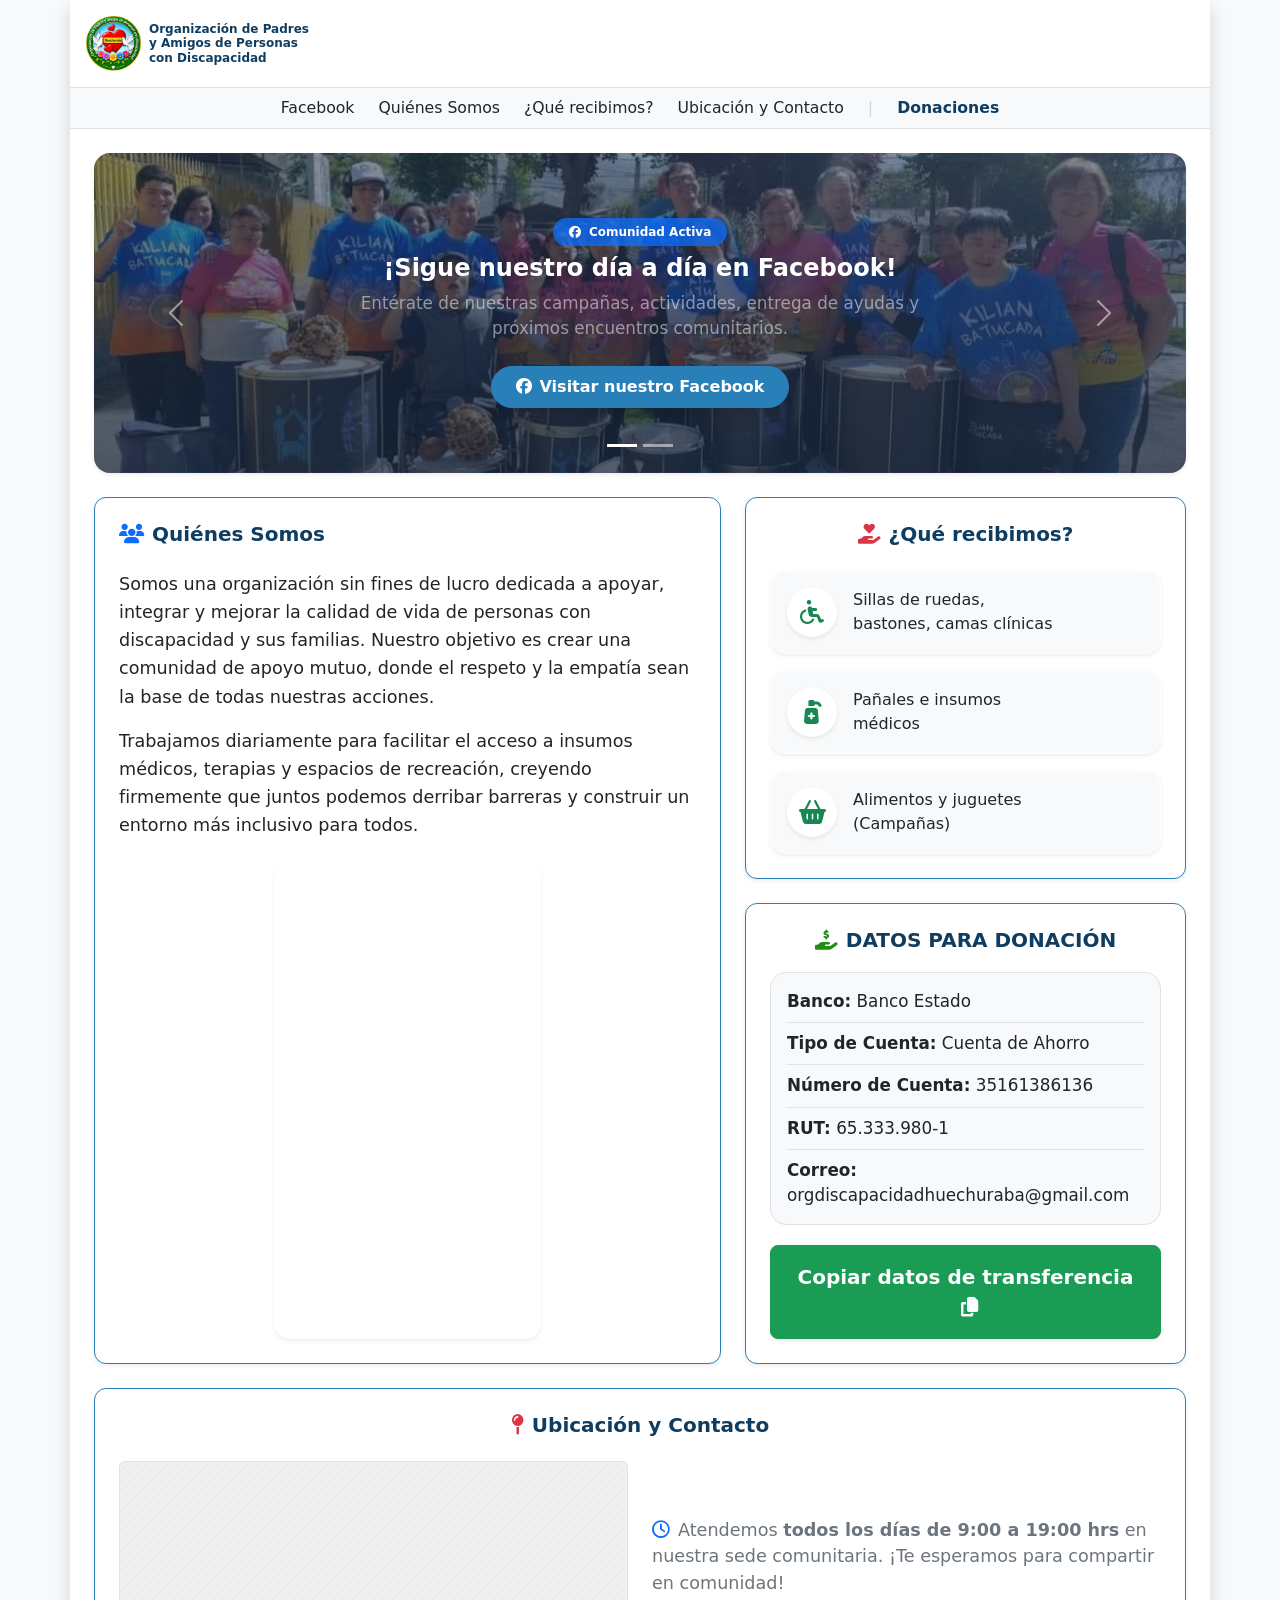
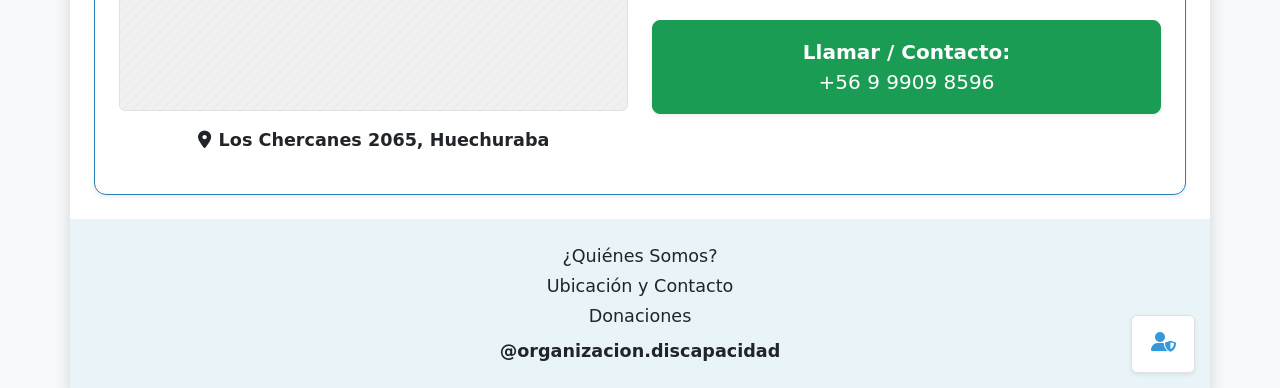
==== commit 689ff945: "Ajusta boton de acceso en home y agrega nuevo registro en celular" ====
--- a/Frontend/index.html
+++ b/Frontend/index.html
@@ -244,7 +244,7 @@
             </p>
 
             <a href="login.html" id="btnAccesoVoluntarios" class="admin-access text-decoration-none text-secondary bg-white rounded border shadow-sm" title="Acceso Voluntarios">
-                <i class="fa-solid fa-user-shield fs-4 mb-1" style="color: #3498db;"></i><br>
+                <i class="fa-solid fa-user-shield fs-5 mb-1" style="color: #3498db;"></i>
             </a>
         </footer>
 
--- a/Frontend/style.css
+++ b/Frontend/style.css
@@ -45,12 +45,13 @@
     position: absolute;
     bottom: 15px;
     right: 15px;
-    width: 55px;
-    height: 55px;
+    width: 64px;
+    height: 58px;
     display: flex;
     flex-direction: column;
     justify-content: center;
     align-items: center;
+    text-align: center;
     transition: transform 0.2s;
 }
 .admin-access:hover {
